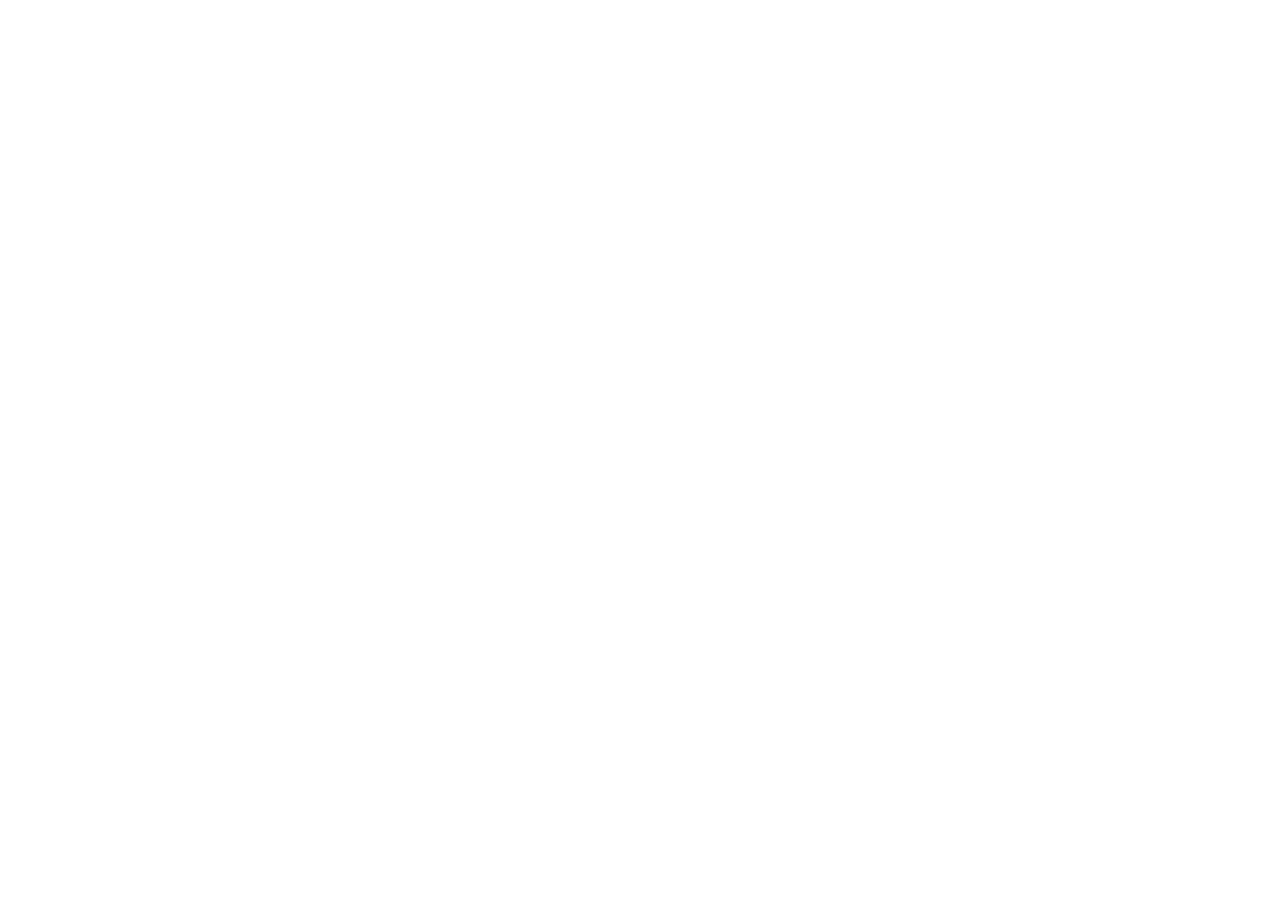
==== login.html @ 2014cbab "第一次提交" ====
<!DOCTYPE html>
<html lang="en">
  <head>
    <meta charset="UTF-8" />
    <meta http-equiv="X-UA-Compatible" content="IE=edge" />
    <meta name="viewport" content="width=device-width, initial-scale=1.0" />
    <title>登录注册页面</title>
  </head>
  <body>
      
  </body>
</html>
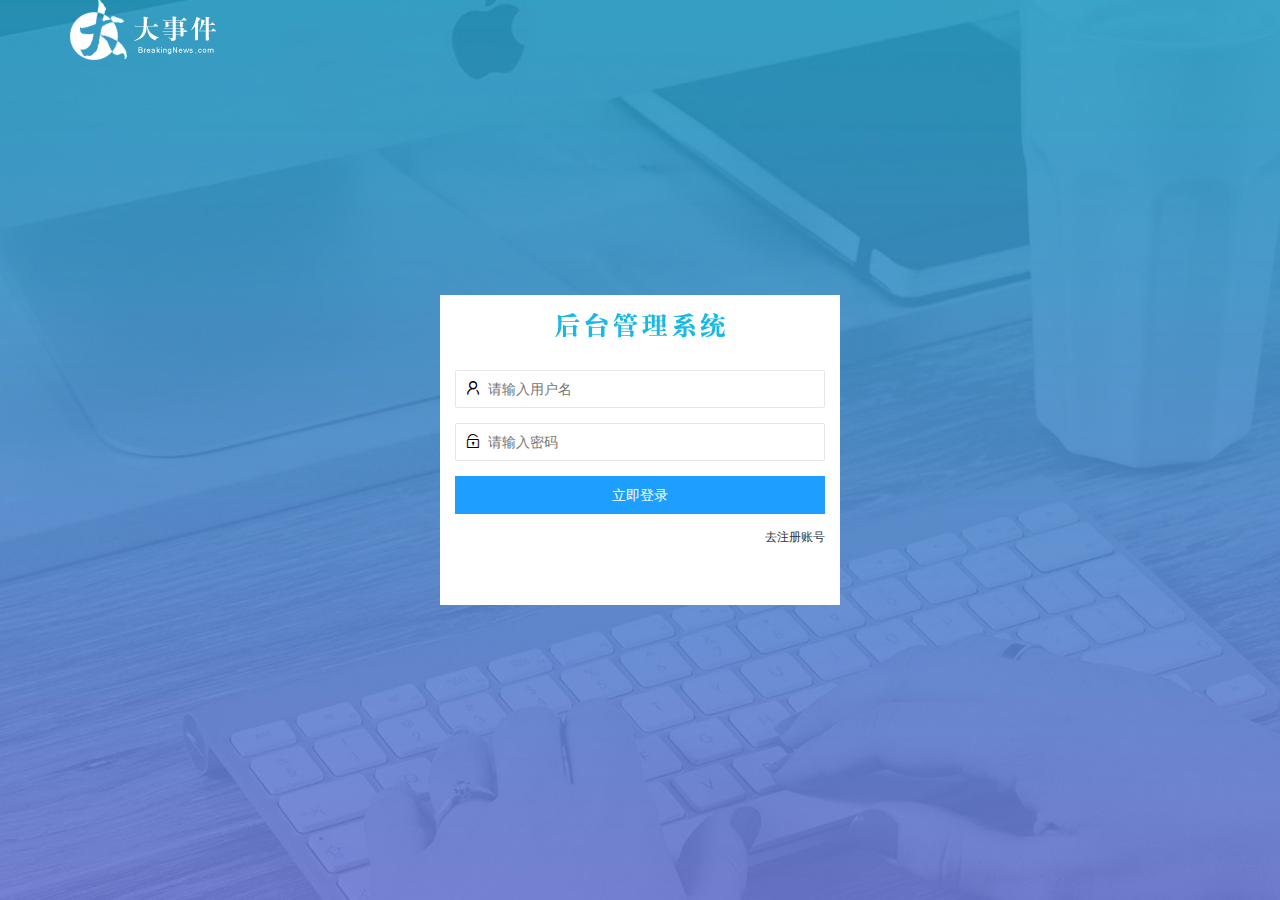
==== commit 6ad9ed86: "完成注册登录" ====
--- a/login.html
+++ b/login.html
@@ -4,9 +4,128 @@
     <meta charset="UTF-8" />
     <meta http-equiv="X-UA-Compatible" content="IE=edge" />
     <meta name="viewport" content="width=device-width, initial-scale=1.0" />
-    <title>登录注册页面</title>
+    <title>大事件登录/注册</title>
+    <!-- 导入layui的样式表 -->
+    <link rel="stylesheet" href="/assets/fonts/iconfont.css" />
+    <link rel="stylesheet" href="/assets/lib/layui/css/layui.css" />
+    <!-- 导入自己的样式表 -->
+    <link rel="stylesheet" href="/assets/css/login.css" />
   </head>
   <body>
-      
+    <!-- 头部logo区域 -->
+    <div class="layui-main">
+      <img src="./assets/images/logo.png" alt="" />
+    </div>
+    <!-- 登录注册区域 -->
+    <div class="loginAndRegbox">
+      <div class="title-box"></div>
+
+      <!-- 登录的页面 -->
+      <div class="login-box">
+        <form class="layui-form" action="" id="form-login">
+          <!-- 登录页面用户名 -->
+          <div class="layui-form-item">
+            <i class="layui-icon layui-icon-username"></i>
+            <input
+              type="text"
+              name="username"
+              required
+              lay-verify="required|username"
+              placeholder="请输入用户名"
+              autocomplete="off"
+              class="layui-input"
+            />
+          </div>
+          <!-- 登录页面密码 -->
+          <div class="layui-form-item">
+            <i class="layui-icon layui-icon-password"></i>
+            <input
+              type="password"
+              name="password"
+              required
+              lay-verify="required|pass"
+              placeholder="请输入密码"
+              autocomplete="off"
+              class="layui-input"
+            />
+          </div>
+          <!-- 登录提交按钮 -->
+          <div class="layui-form-item layui-btn-normal">
+            <button
+              class="layui-btn layui-btn-fluid layui-btn-normal"
+              id="btn-login"
+              lay-submit
+            >
+              立即登录
+            </button>
+          </div>
+          <div class="layui-form-item" id="linkReg">
+            <a id="link-reg" href="javascript:;">去注册账号</a>
+          </div>
+        </form>
+      </div>
+
+      <!-- 注册页面 -->
+      <div class="reg-box">
+        <form class="layui-form" id="form_reg">
+          <!-- 注册页面用户名 -->
+          <div class="layui-form-item">
+            <i class="layui-icon layui-icon-username"></i>
+            <input
+              type="text"
+              name="username"
+              required
+              lay-verify="required|username"
+              placeholder="请输入用户名"
+              autocomplete="off"
+              class="layui-input"
+            />
+          </div>
+          <!-- 注册页面密码 -->
+          <div class="layui-form-item">
+            <i class="layui-icon layui-icon-password"></i>
+            <input
+              type="password"
+              name="password"
+              required
+              lay-verify="required|pass"
+              placeholder="请输入密码"
+              autocomplete="off"
+              class="layui-input"
+            />
+          </div>
+          <!-- 注册页面确认密码 -->
+          <div class="layui-form-item">
+            <i class="layui-icon layui-icon-password"></i>
+            <input
+              type="password"
+              name="repassword"
+              required
+              lay-verify="required|pass|repwd"
+              placeholder="请再次输入密码"
+              autocomplete="off"
+              class="layui-input"
+            />
+          </div>
+          <!-- 注册提交按钮 -->
+          <div class="layui-form-item" id="btn-reg">
+            <button
+              class="layui-btn layui-btn-fluid layui-btn-normal"
+              lay-submit
+            >
+              立即提交
+            </button>
+          </div>
+          <div class="layui-form-item" id="linkLogin">
+            <a id="link-login" href="javascript:;">去登录</a>
+          </div>
+        </form>
+      </div>
+    </div>
+    <script src="/assets/lib/jquery.js"></script>
+    <script src="/assets/lib/layui/layui.all.js"></script>
+    <script src="/assets/js/basAPI.js"></script>
+    <script src="/assets/fonts/iconfont.js"></script>
+    <script src="/assets/js/login.js"></script>
   </body>
 </html>
--- a/assets/fonts/iconfont.css
+++ b/assets/fonts/iconfont.css
@@ -0,0 +1,37 @@
+@font-face {font-family: "iconfont";
+  src: url('iconfont.eot?t=1576139966484'); /* IE9 */
+  src: url('iconfont.eot?t=1576139966484#iefix') format('embedded-opentype'), /* IE6-IE8 */
+  url('[data-uri]') format('woff2'),
+  url('iconfont.woff?t=1576139966484') format('woff'),
+  url('iconfont.ttf?t=1576139966484') format('truetype'), /* chrome, firefox, opera, Safari, Android, iOS 4.2+ */
+  url('iconfont.svg?t=1576139966484#iconfont') format('svg'); /* iOS 4.1- */
+}
+
+.iconfont {
+  font-family: "iconfont" !important;
+  font-size: 16px;
+  font-style: normal;
+  -webkit-font-smoothing: antialiased;
+  -moz-osx-font-smoothing: grayscale;
+}
+
+.icon-home:before {
+  content: "\e6a9";
+}
+
+.icon-user:before {
+  content: "\e614";
+}
+
+.icon-pinglun:before {
+  content: "\e616";
+}
+
+.icon-tuichu:before {
+  content: "\e865";
+}
+
+.icon-16:before {
+  content: "\e615";
+}
+
--- a/assets/lib/layui/css/layui.css
+++ b/assets/lib/layui/css/layui.css
@@ -0,0 +1,2 @@
+/** layui-v2.5.5 MIT License By https://www.layui.com */
+ .layui-inline,img{display:inline-block;vertical-align:middle}h1,h2,h3,h4,h5,h6{font-weight:400}.layui-edge,.layui-header,.layui-inline,.layui-main{position:relative}.layui-body,.layui-edge,.layui-elip{overflow:hidden}.layui-btn,.layui-edge,.layui-inline,img{vertical-align:middle}.layui-btn,.layui-disabled,.layui-icon,.layui-unselect{-moz-user-select:none;-webkit-user-select:none;-ms-user-select:none}.layui-elip,.layui-form-checkbox span,.layui-form-pane .layui-form-label{text-overflow:ellipsis;white-space:nowrap}.layui-breadcrumb,.layui-tree-btnGroup{visibility:hidden}blockquote,body,button,dd,div,dl,dt,form,h1,h2,h3,h4,h5,h6,input,li,ol,p,pre,td,textarea,th,ul{margin:0;padding:0;-webkit-tap-highlight-color:rgba(0,0,0,0)}a:active,a:hover{outline:0}img{border:none}li{list-style:none}table{border-collapse:collapse;border-spacing:0}h4,h5,h6{font-size:100%}button,input,optgroup,option,select,textarea{font-family:inherit;font-size:inherit;font-style:inherit;font-weight:inherit;outline:0}pre{white-space:pre-wrap;white-space:-moz-pre-wrap;white-space:-pre-wrap;white-space:-o-pre-wrap;word-wrap:break-word}body{line-height:24px;font:14px Helvetica Neue,Helvetica,PingFang SC,Tahoma,Arial,sans-serif}hr{height:1px;margin:10px 0;border:0;clear:both}a{color:#333;text-decoration:none}a:hover{color:#777}a cite{font-style:normal;*cursor:pointer}.layui-border-box,.layui-border-box *{box-sizing:border-box}.layui-box,.layui-box *{box-sizing:content-box}.layui-clear{clear:both;*zoom:1}.layui-clear:after{content:'\20';clear:both;*zoom:1;display:block;height:0}.layui-inline{*display:inline;*zoom:1}.layui-edge{display:inline-block;width:0;height:0;border-width:6px;border-style:dashed;border-color:transparent}.layui-edge-top{top:-4px;border-bottom-color:#999;border-bottom-style:solid}.layui-edge-right{border-left-color:#999;border-left-style:solid}.layui-edge-bottom{top:2px;border-top-color:#999;border-top-style:solid}.layui-edge-left{border-right-color:#999;border-right-style:solid}.layui-disabled,.layui-disabled:hover{color:#d2d2d2!important;cursor:not-allowed!important}.layui-circle{border-radius:100%}.layui-show{display:block!important}.layui-hide{display:none!important}@font-face{font-family:layui-icon;src:url(../font/iconfont.eot?v=250);src:url(../font/iconfont.eot?v=250#iefix) format('embedded-opentype'),url(../font/iconfont.woff2?v=250) format('woff2'),url(../font/iconfont.woff?v=250) format('woff'),url(../font/iconfont.ttf?v=250) format('truetype'),url(../font/iconfont.svg?v=250#layui-icon) format('svg')}.layui-icon{font-family:layui-icon!important;font-size:16px;font-style:normal;-webkit-font-smoothing:antialiased;-moz-osx-font-smoothing:grayscale}.layui-icon-reply-fill:before{content:"\e611"}.layui-icon-set-fill:before{content:"\e614"}.layui-icon-menu-fill:before{content:"\e60f"}.layui-icon-search:before{content:"\e615"}.layui-icon-share:before{content:"\e641"}.layui-icon-set-sm:before{content:"\e620"}.layui-icon-engine:before{content:"\e628"}.layui-icon-close:before{content:"\1006"}.layui-icon-close-fill:before{content:"\1007"}.layui-icon-chart-screen:before{content:"\e629"}.layui-icon-star:before{content:"\e600"}.layui-icon-circle-dot:before{content:"\e617"}.layui-icon-chat:before{content:"\e606"}.layui-icon-release:before{content:"\e609"}.layui-icon-list:before{content:"\e60a"}.layui-icon-chart:before{content:"\e62c"}.layui-icon-ok-circle:before{content:"\1005"}.layui-icon-layim-theme:before{content:"\e61b"}.layui-icon-table:before{content:"\e62d"}.layui-icon-right:before{content:"\e602"}.layui-icon-left:before{content:"\e603"}.layui-icon-cart-simple:before{content:"\e698"}.layui-icon-face-cry:before{content:"\e69c"}.layui-icon-face-smile:before{content:"\e6af"}.layui-icon-survey:before{content:"\e6b2"}.layui-icon-tree:before{content:"\e62e"}.layui-icon-upload-circle:before{content:"\e62f"}.layui-icon-add-circle:before{content:"\e61f"}.layui-icon-download-circle:before{content:"\e601"}.layui-icon-templeate-1:before{content:"\e630"}.layui-icon-util:before{content:"\e631"}.layui-icon-face-surprised:before{content:"\e664"}.layui-icon-edit:before{content:"\e642"}.layui-icon-speaker:before{content:"\e645"}.layui-icon-down:before{content:"\e61a"}.layui-icon-file:before{content:"\e621"}.layui-icon-layouts:before{content:"\e632"}.layui-icon-rate-half:before{content:"\e6c9"}.layui-icon-add-circle-fine:before{content:"\e608"}.layui-icon-prev-circle:before{content:"\e633"}.layui-icon-read:before{content:"\e705"}.layui-icon-404:before{content:"\e61c"}.layui-icon-carousel:before{content:"\e634"}.layui-icon-help:before{content:"\e607"}.layui-icon-code-circle:before{content:"\e635"}.layui-icon-water:before{content:"\e636"}.layui-icon-username:before{content:"\e66f"}.layui-icon-find-fill:before{content:"\e670"}.layui-icon-about:before{content:"\e60b"}.layui-icon-location:before{content:"\e715"}.layui-icon-up:before{content:"\e619"}.layui-icon-pause:before{content:"\e651"}.layui-icon-date:before{content:"\e637"}.layui-icon-layim-uploadfile:before{content:"\e61d"}.layui-icon-delete:before{content:"\e640"}.layui-icon-play:before{content:"\e652"}.layui-icon-top:before{content:"\e604"}.layui-icon-friends:before{content:"\e612"}.layui-icon-refresh-3:before{content:"\e9aa"}.layui-icon-ok:before{content:"\e605"}.layui-icon-layer:before{content:"\e638"}.layui-icon-face-smile-fine:before{content:"\e60c"}.layui-icon-dollar:before{content:"\e659"}.layui-icon-group:before{content:"\e613"}.layui-icon-layim-download:before{content:"\e61e"}.layui-icon-picture-fine:before{content:"\e60d"}.layui-icon-link:before{content:"\e64c"}.layui-icon-diamond:before{content:"\e735"}.layui-icon-log:before{content:"\e60e"}.layui-icon-rate-solid:before{content:"\e67a"}.layui-icon-fonts-del:before{content:"\e64f"}.layui-icon-unlink:before{content:"\e64d"}.layui-icon-fonts-clear:before{content:"\e639"}.layui-icon-triangle-r:before{content:"\e623"}.layui-icon-circle:before{content:"\e63f"}.layui-icon-radio:before{content:"\e643"}.layui-icon-align-center:before{content:"\e647"}.layui-icon-align-right:before{content:"\e648"}.layui-icon-align-left:before{content:"\e649"}.layui-icon-loading-1:before{content:"\e63e"}.layui-icon-return:before{content:"\e65c"}.layui-icon-fonts-strong:before{content:"\e62b"}.layui-icon-upload:before{content:"\e67c"}.layui-icon-dialogue:before{content:"\e63a"}.layui-icon-video:before{content:"\e6ed"}.layui-icon-headset:before{content:"\e6fc"}.layui-icon-cellphone-fine:before{content:"\e63b"}.layui-icon-add-1:before{content:"\e654"}.layui-icon-face-smile-b:before{content:"\e650"}.layui-icon-fonts-html:before{content:"\e64b"}.layui-icon-form:before{content:"\e63c"}.layui-icon-cart:before{content:"\e657"}.layui-icon-camera-fill:before{content:"\e65d"}.layui-icon-tabs:before{content:"\e62a"}.layui-icon-fonts-code:before{content:"\e64e"}.layui-icon-fire:before{content:"\e756"}.layui-icon-set:before{content:"\e716"}.layui-icon-fonts-u:before{content:"\e646"}.layui-icon-triangle-d:before{content:"\e625"}.layui-icon-tips:before{content:"\e702"}.layui-icon-picture:before{content:"\e64a"}.layui-icon-more-vertical:before{content:"\e671"}.layui-icon-flag:before{content:"\e66c"}.layui-icon-loading:before{content:"\e63d"}.layui-icon-fonts-i:before{content:"\e644"}.layui-icon-refresh-1:before{content:"\e666"}.layui-icon-rmb:before{content:"\e65e"}.layui-icon-home:before{content:"\e68e"}.layui-icon-user:before{content:"\e770"}.layui-icon-notice:before{content:"\e667"}.layui-icon-login-weibo:before{content:"\e675"}.layui-icon-voice:before{content:"\e688"}.layui-icon-upload-drag:before{content:"\e681"}.layui-icon-login-qq:before{content:"\e676"}.layui-icon-snowflake:before{content:"\e6b1"}.layui-icon-file-b:before{content:"\e655"}.layui-icon-template:before{content:"\e663"}.layui-icon-auz:before{content:"\e672"}.layui-icon-console:before{content:"\e665"}.layui-icon-app:before{content:"\e653"}.layui-icon-prev:before{content:"\e65a"}.layui-icon-website:before{content:"\e7ae"}.layui-icon-next:before{content:"\e65b"}.layui-icon-component:before{content:"\e857"}.layui-icon-more:before{content:"\e65f"}.layui-icon-login-wechat:before{content:"\e677"}.layui-icon-shrink-right:before{content:"\e668"}.layui-icon-spread-left:before{content:"\e66b"}.layui-icon-camera:before{content:"\e660"}.layui-icon-note:before{content:"\e66e"}.layui-icon-refresh:before{content:"\e669"}.layui-icon-female:before{content:"\e661"}.layui-icon-male:before{content:"\e662"}.layui-icon-password:before{content:"\e673"}.layui-icon-senior:before{content:"\e674"}.layui-icon-theme:before{content:"\e66a"}.layui-icon-tread:before{content:"\e6c5"}.layui-icon-praise:before{content:"\e6c6"}.layui-icon-star-fill:before{content:"\e658"}.layui-icon-rate:before{content:"\e67b"}.layui-icon-template-1:before{content:"\e656"}.layui-icon-vercode:before{content:"\e679"}.layui-icon-cellphone:before{content:"\e678"}.layui-icon-screen-full:before{content:"\e622"}.layui-icon-screen-restore:before{content:"\e758"}.layui-icon-cols:before{content:"\e610"}.layui-icon-export:before{content:"\e67d"}.layui-icon-print:before{content:"\e66d"}.layui-icon-slider:before{content:"\e714"}.layui-icon-addition:before{content:"\e624"}.layui-icon-subtraction:before{content:"\e67e"}.layui-icon-service:before{content:"\e626"}.layui-icon-transfer:before{content:"\e691"}.layui-main{width:1140px;margin:0 auto}.layui-header{z-index:1000;height:60px}.layui-header a:hover{transition:all .5s;-webkit-transition:all .5s}.layui-side{position:fixed;left:0;top:0;bottom:0;z-index:999;width:200px;overflow-x:hidden}.layui-side-scroll{position:relative;width:220px;height:100%;overflow-x:hidden}.layui-body{position:absolute;left:200px;right:0;top:0;bottom:0;z-index:998;width:auto;overflow-y:auto;box-sizing:border-box}.layui-layout-body{overflow:hidden}.layui-layout-admin .layui-header{background-color:#23262E}.layui-layout-admin .layui-side{top:60px;width:200px;overflow-x:hidden}.layui-layout-admin .layui-body{position:fixed;top:60px;bottom:44px}.layui-layout-admin .layui-main{width:auto;margin:0 15px}.layui-layout-admin .layui-footer{position:fixed;left:200px;right:0;bottom:0;height:44px;line-height:44px;padding:0 15px;background-color:#eee}.layui-layout-admin .layui-logo{position:absolute;left:0;top:0;width:200px;height:100%;line-height:60px;text-align:center;color:#009688;font-size:16px}.layui-layout-admin .layui-header .layui-nav{background:0 0}.layui-layout-left{position:absolute!important;left:200px;top:0}.layui-layout-right{position:absolute!important;right:0;top:0}.layui-container{position:relative;margin:0 auto;padding:0 15px;box-sizing:border-box}.layui-fluid{position:relative;margin:0 auto;padding:0 15px}.layui-row:after,.layui-row:before{content:'';display:block;clear:both}.layui-col-lg1,.layui-col-lg10,.layui-col-lg11,.layui-col-lg12,.layui-col-lg2,.layui-col-lg3,.layui-col-lg4,.layui-col-lg5,.layui-col-lg6,.layui-col-lg7,.layui-col-lg8,.layui-col-lg9,.layui-col-md1,.layui-col-md10,.layui-col-md11,.layui-col-md12,.layui-col-md2,.layui-col-md3,.layui-col-md4,.layui-col-md5,.layui-col-md6,.layui-col-md7,.layui-col-md8,.layui-col-md9,.layui-col-sm1,.layui-col-sm10,.layui-col-sm11,.layui-col-sm12,.layui-col-sm2,.layui-col-sm3,.layui-col-sm4,.layui-col-sm5,.layui-col-sm6,.layui-col-sm7,.layui-col-sm8,.layui-col-sm9,.layui-col-xs1,.layui-col-xs10,.layui-col-xs11,.layui-col-xs12,.layui-col-xs2,.layui-col-xs3,.layui-col-xs4,.layui-col-xs5,.layui-col-xs6,.layui-col-xs7,.layui-col-xs8,.layui-col-xs9{position:relative;display:block;box-sizing:border-box}.layui-col-xs1,.layui-col-xs10,.layui-col-xs11,.layui-col-xs12,.layui-col-xs2,.layui-col-xs3,.layui-col-xs4,.layui-col-xs5,.layui-col-xs6,.layui-col-xs7,.layui-col-xs8,.layui-col-xs9{float:left}.layui-col-xs1{width:8.33333333%}.layui-col-xs2{width:16.66666667%}.layui-col-xs3{width:25%}.layui-col-xs4{width:33.33333333%}.layui-col-xs5{width:41.66666667%}.layui-col-xs6{width:50%}.layui-col-xs7{width:58.33333333%}.layui-col-xs8{width:66.66666667%}.layui-col-xs9{width:75%}.layui-col-xs10{width:83.33333333%}.layui-col-xs11{width:91.66666667%}.layui-col-xs12{width:100%}.layui-col-xs-offset1{margin-left:8.33333333%}.layui-col-xs-offset2{margin-left:16.66666667%}.layui-col-xs-offset3{margin-left:25%}.layui-col-xs-offset4{margin-left:33.33333333%}.layui-col-xs-offset5{margin-left:41.66666667%}.layui-col-xs-offset6{margin-left:50%}.layui-col-xs-offset7{margin-left:58.33333333%}.layui-col-xs-offset8{margin-left:66.66666667%}.layui-col-xs-offset9{margin-left:75%}.layui-col-xs-offset10{margin-left:83.33333333%}.layui-col-xs-offset11{margin-left:91.66666667%}.layui-col-xs-offset12{margin-left:100%}@media screen and (max-width:768px){.layui-hide-xs{display:none!important}.layui-show-xs-block{display:block!important}.layui-show-xs-inline{display:inline!important}.layui-show-xs-inline-block{display:inline-block!important}}@media screen and (min-width:768px){.layui-container{width:750px}.layui-hide-sm{display:none!important}.layui-show-sm-block{display:block!important}.layui-show-sm-inline{display:inline!important}.layui-show-sm-inline-block{display:inline-block!important}.layui-col-sm1,.layui-col-sm10,.layui-col-sm11,.layui-col-sm12,.layui-col-sm2,.layui-col-sm3,.layui-col-sm4,.layui-col-sm5,.layui-col-sm6,.layui-col-sm7,.layui-col-sm8,.layui-col-sm9{float:left}.layui-col-sm1{width:8.33333333%}.layui-col-sm2{width:16.66666667%}.layui-col-sm3{width:25%}.layui-col-sm4{width:33.33333333%}.layui-col-sm5{width:41.66666667%}.layui-col-sm6{width:50%}.layui-col-sm7{width:58.33333333%}.layui-col-sm8{width:66.66666667%}.layui-col-sm9{width:75%}.layui-col-sm10{width:83.33333333%}.layui-col-sm11{width:91.66666667%}.layui-col-sm12{width:100%}.layui-col-sm-offset1{margin-left:8.33333333%}.layui-col-sm-offset2{margin-left:16.66666667%}.layui-col-sm-offset3{margin-left:25%}.layui-col-sm-offset4{margin-left:33.33333333%}.layui-col-sm-offset5{margin-left:41.66666667%}.layui-col-sm-offset6{margin-left:50%}.layui-col-sm-offset7{margin-left:58.33333333%}.layui-col-sm-offset8{margin-left:66.66666667%}.layui-col-sm-offset9{margin-left:75%}.layui-col-sm-offset10{margin-left:83.33333333%}.layui-col-sm-offset11{margin-left:91.66666667%}.layui-col-sm-offset12{margin-left:100%}}@media screen and (min-width:992px){.layui-container{width:970px}.layui-hide-md{display:none!important}.layui-show-md-block{display:block!important}.layui-show-md-inline{display:inline!important}.layui-show-md-inline-block{display:inline-block!important}.layui-col-md1,.layui-col-md10,.layui-col-md11,.layui-col-md12,.layui-col-md2,.layui-col-md3,.layui-col-md4,.layui-col-md5,.layui-col-md6,.layui-col-md7,.layui-col-md8,.layui-col-md9{float:left}.layui-col-md1{width:8.33333333%}.layui-col-md2{width:16.66666667%}.layui-col-md3{width:25%}.layui-col-md4{width:33.33333333%}.layui-col-md5{width:41.66666667%}.layui-col-md6{width:50%}.layui-col-md7{width:58.33333333%}.layui-col-md8{width:66.66666667%}.layui-col-md9{width:75%}.layui-col-md10{width:83.33333333%}.layui-col-md11{width:91.66666667%}.layui-col-md12{width:100%}.layui-col-md-offset1{margin-left:8.33333333%}.layui-col-md-offset2{margin-left:16.66666667%}.layui-col-md-offset3{margin-left:25%}.layui-col-md-offset4{margin-left:33.33333333%}.layui-col-md-offset5{margin-left:41.66666667%}.layui-col-md-offset6{margin-left:50%}.layui-col-md-offset7{margin-left:58.33333333%}.layui-col-md-offset8{margin-left:66.66666667%}.layui-col-md-offset9{margin-left:75%}.layui-col-md-offset10{margin-left:83.33333333%}.layui-col-md-offset11{margin-left:91.66666667%}.layui-col-md-offset12{margin-left:100%}}@media screen and (min-width:1200px){.layui-container{width:1170px}.layui-hide-lg{display:none!important}.layui-show-lg-block{display:block!important}.layui-show-lg-inline{display:inline!important}.layui-show-lg-inline-block{display:inline-block!important}.layui-col-lg1,.layui-col-lg10,.layui-col-lg11,.layui-col-lg12,.layui-col-lg2,.layui-col-lg3,.layui-col-lg4,.layui-col-lg5,.layui-col-lg6,.layui-col-lg7,.layui-col-lg8,.layui-col-lg9{float:left}.layui-col-lg1{width:8.33333333%}.layui-col-lg2{width:16.66666667%}.layui-col-lg3{width:25%}.layui-col-lg4{width:33.33333333%}.layui-col-lg5{width:41.66666667%}.layui-col-lg6{width:50%}.layui-col-lg7{width:58.33333333%}.layui-col-lg8{width:66.66666667%}.layui-col-lg9{width:75%}.layui-col-lg10{width:83.33333333%}.layui-col-lg11{width:91.66666667%}.layui-col-lg12{width:100%}.layui-col-lg-offset1{margin-left:8.33333333%}.layui-col-lg-offset2{margin-left:16.66666667%}.layui-col-lg-offset3{margin-left:25%}.layui-col-lg-offset4{margin-left:33.33333333%}.layui-col-lg-offset5{margin-left:41.66666667%}.layui-col-lg-offset6{margin-left:50%}.layui-col-lg-offset7{margin-left:58.33333333%}.layui-col-lg-offset8{margin-left:66.66666667%}.layui-col-lg-offset9{margin-left:75%}.layui-col-lg-offset10{margin-left:83.33333333%}.layui-col-lg-offset11{margin-left:91.66666667%}.layui-col-lg-offset12{margin-left:100%}}.layui-col-space1{margin:-.5px}.layui-col-space1>*{padding:.5px}.layui-col-space3{margin:-1.5px}.layui-col-space3>*{padding:1.5px}.layui-col-space5{margin:-2.5px}.layui-col-space5>*{padding:2.5px}.layui-col-space8{margin:-3.5px}.layui-col-space8>*{padding:3.5px}.layui-col-space10{margin:-5px}.layui-col-space10>*{padding:5px}.layui-col-space12{margin:-6px}.layui-col-space12>*{padding:6px}.layui-col-space15{margin:-7.5px}.layui-col-space15>*{padding:7.5px}.layui-col-space18{margin:-9px}.layui-col-space18>*{padding:9px}.layui-col-space20{margin:-10px}.layui-col-space20>*{padding:10px}.layui-col-space22{margin:-11px}.layui-col-space22>*{padding:11px}.layui-col-space25{margin:-12.5px}.layui-col-space25>*{padding:12.5px}.layui-col-space30{margin:-15px}.layui-col-space30>*{padding:15px}.layui-btn,.layui-input,.layui-select,.layui-textarea,.layui-upload-button{outline:0;-webkit-appearance:none;transition:all .3s;-webkit-transition:all .3s;box-sizing:border-box}.layui-elem-quote{margin-bottom:10px;padding:15px;line-height:22px;border-left:5px solid #009688;border-radius:0 2px 2px 0;background-color:#f2f2f2}.layui-quote-nm{border-style:solid;border-width:1px 1px 1px 5px;background:0 0}.layui-elem-field{margin-bottom:10px;padding:0;border-width:1px;border-style:solid}.layui-elem-field legend{margin-left:20px;padding:0 10px;font-size:20px;font-weight:300}.layui-field-title{margin:10px 0 20px;border-width:1px 0 0}.layui-field-box{padding:10px 15px}.layui-field-title .layui-field-box{padding:10px 0}.layui-progress{position:relative;height:6px;border-radius:20px;background-color:#e2e2e2}.layui-progress-bar{position:absolute;left:0;top:0;width:0;max-width:100%;height:6px;border-radius:20px;text-align:right;background-color:#5FB878;transition:all .3s;-webkit-transition:all .3s}.layui-progress-big,.layui-progress-big .layui-progress-bar{height:18px;line-height:18px}.layui-progress-text{position:relative;top:-20px;line-height:18px;font-size:12px;color:#666}.layui-progress-big .layui-progress-text{position:static;padding:0 10px;color:#fff}.layui-collapse{border-width:1px;border-style:solid;border-radius:2px}.layui-colla-content,.layui-colla-item{border-top-width:1px;border-top-style:solid}.layui-colla-item:first-child{border-top:none}.layui-colla-title{position:relative;height:42px;line-height:42px;padding:0 15px 0 35px;color:#333;background-color:#f2f2f2;cursor:pointer;font-size:14px;overflow:hidden}.layui-colla-content{display:none;padding:10px 15px;line-height:22px;color:#666}.layui-colla-icon{position:absolute;left:15px;top:0;font-size:14px}.layui-card{margin-bottom:15px;border-radius:2px;background-color:#fff;box-shadow:0 1px 2px 0 rgba(0,0,0,.05)}.layui-card:last-child{margin-bottom:0}.layui-card-header{position:relative;height:42px;line-height:42px;padding:0 15px;border-bottom:1px solid #f6f6f6;color:#333;border-radius:2px 2px 0 0;font-size:14px}.layui-bg-black,.layui-bg-blue,.layui-bg-cyan,.layui-bg-green,.layui-bg-orange,.layui-bg-red{color:#fff!important}.layui-card-body{position:relative;padding:10px 15px;line-height:24px}.layui-card-body[pad15]{padding:15px}.layui-card-body[pad20]{padding:20px}.layui-card-body .layui-table{margin:5px 0}.layui-card .layui-tab{margin:0}.layui-panel-window{position:relative;padding:15px;border-radius:0;border-top:5px solid #E6E6E6;background-color:#fff}.layui-auxiliar-moving{position:fixed;left:0;right:0;top:0;bottom:0;width:100%;height:100%;background:0 0;z-index:9999999999}.layui-form-label,.layui-form-mid,.layui-form-select,.layui-input-block,.layui-input-inline,.layui-textarea{position:relative}.layui-bg-red{background-color:#FF5722!important}.layui-bg-orange{background-color:#FFB800!important}.layui-bg-green{background-color:#009688!important}.layui-bg-cyan{background-color:#2F4056!important}.layui-bg-blue{background-color:#1E9FFF!important}.layui-bg-black{background-color:#393D49!important}.layui-bg-gray{background-color:#eee!important;color:#666!important}.layui-badge-rim,.layui-colla-content,.layui-colla-item,.layui-collapse,.layui-elem-field,.layui-form-pane .layui-form-item[pane],.layui-form-pane .layui-form-label,.layui-input,.layui-layedit,.layui-layedit-tool,.layui-quote-nm,.layui-select,.layui-tab-bar,.layui-tab-card,.layui-tab-title,.layui-tab-title .layui-this:after,.layui-textarea{border-color:#e6e6e6}.layui-timeline-item:before,hr{background-color:#e6e6e6}.layui-text{line-height:22px;font-size:14px;color:#666}.layui-text h1,.layui-text h2,.layui-text h3{font-weight:500;color:#333}.layui-text h1{font-size:30px}.layui-text h2{font-size:24px}.layui-text h3{font-size:18px}.layui-text a:not(.layui-btn){color:#01AAED}.layui-text a:not(.layui-btn):hover{text-decoration:underline}.layui-text ul{padding:5px 0 5px 15px}.layui-text ul li{margin-top:5px;list-style-type:disc}.layui-text em,.layui-word-aux{color:#999!important;padding:0 5px!important}.layui-btn{display:inline-block;height:38px;line-height:38px;padding:0 18px;background-color:#009688;color:#fff;white-space:nowrap;text-align:center;font-size:14px;border:none;border-radius:2px;cursor:pointer}.layui-btn:hover{opacity:.8;filter:alpha(opacity=80);color:#fff}.layui-btn:active{opacity:1;filter:alpha(opacity=100)}.layui-btn+.layui-btn{margin-left:10px}.layui-btn-container{font-size:0}.layui-btn-container .layui-btn{margin-right:10px;margin-bottom:10px}.layui-btn-container .layui-btn+.layui-btn{margin-left:0}.layui-table .layui-btn-container .layui-btn{margin-bottom:9px}.layui-btn-radius{border-radius:100px}.layui-btn .layui-icon{margin-right:3px;font-size:18px;vertical-align:bottom;vertical-align:middle\9}.layui-btn-primary{border:1px solid #C9C9C9;background-color:#fff;color:#555}.layui-btn-primary:hover{border-color:#009688;color:#333}.layui-btn-normal{background-color:#1E9FFF}.layui-btn-warm{background-color:#FFB800}.layui-btn-danger{background-color:#FF5722}.layui-btn-checked{background-color:#5FB878}.layui-btn-disabled,.layui-btn-disabled:active,.layui-btn-disabled:hover{border:1px solid #e6e6e6;background-color:#FBFBFB;color:#C9C9C9;cursor:not-allowed;opacity:1}.layui-btn-lg{height:44px;line-height:44px;padding:0 25px;font-size:16px}.layui-btn-sm{height:30px;line-height:30px;padding:0 10px;font-size:12px}.layui-btn-sm i{font-size:16px!important}.layui-btn-xs{height:22px;line-height:22px;padding:0 5px;font-size:12px}.layui-btn-xs i{font-size:14px!important}.layui-btn-group{display:inline-block;vertical-align:middle;font-size:0}.layui-btn-group .layui-btn{margin-left:0!important;margin-right:0!important;border-left:1px solid rgba(255,255,255,.5);border-radius:0}.layui-btn-group .layui-btn-primary{border-left:none}.layui-btn-group .layui-btn-primary:hover{border-color:#C9C9C9;color:#009688}.layui-btn-group .layui-btn:first-child{border-left:none;border-radius:2px 0 0 2px}.layui-btn-group .layui-btn-primary:first-child{border-left:1px solid #c9c9c9}.layui-btn-group .layui-btn:last-child{border-radius:0 2px 2px 0}.layui-btn-group .layui-btn+.layui-btn{margin-left:0}.layui-btn-group+.layui-btn-group{margin-left:10px}.layui-btn-fluid{width:100%}.layui-input,.layui-select,.layui-textarea{height:38px;line-height:1.3;line-height:38px\9;border-width:1px;border-style:solid;background-color:#fff;border-radius:2px}.layui-input::-webkit-input-placeholder,.layui-select::-webkit-input-placeholder,.layui-textarea::-webkit-input-placeholder{line-height:1.3}.layui-input,.layui-textarea{display:block;width:100%;padding-left:10px}.layui-input:hover,.layui-textarea:hover{border-color:#D2D2D2!important}.layui-input:focus,.layui-textarea:focus{border-color:#C9C9C9!important}.layui-textarea{min-height:100px;height:auto;line-height:20px;padding:6px 10px;resize:vertical}.layui-select{padding:0 10px}.layui-form input[type=checkbox],.layui-form input[type=radio],.layui-form select{display:none}.layui-form [lay-ignore]{display:initial}.layui-form-item{margin-bottom:15px;clear:both;*zoom:1}.layui-form-item:after{content:'\20';clear:both;*zoom:1;display:block;height:0}.layui-form-label{float:left;display:block;padding:9px 15px;width:80px;font-weight:400;line-height:20px;text-align:right}.layui-form-label-col{display:block;float:none;padding:9px 0;line-height:20px;text-align:left}.layui-form-item .layui-inline{margin-bottom:5px;margin-right:10px}.layui-input-block{margin-left:110px;min-height:36px}.layui-input-inline{display:inline-block;vertical-align:middle}.layui-form-item .layui-input-inline{float:left;width:190px;margin-right:10px}.layui-form-text .layui-input-inline{width:auto}.layui-form-mid{float:left;display:block;padding:9px 0!important;line-height:20px;margin-right:10px}.layui-form-danger+.layui-form-select .layui-input,.layui-form-danger:focus{border-color:#FF5722!important}.layui-form-select .layui-input{padding-right:30px;cursor:pointer}.layui-form-select .layui-edge{position:absolute;right:10px;top:50%;margin-top:-3px;cursor:pointer;border-width:6px;border-top-color:#c2c2c2;border-top-style:solid;transition:all .3s;-webkit-transition:all .3s}.layui-form-select dl{display:none;position:absolute;left:0;top:42px;padding:5px 0;z-index:899;min-width:100%;border:1px solid #d2d2d2;max-height:300px;overflow-y:auto;background-color:#fff;border-radius:2px;box-shadow:0 2px 4px rgba(0,0,0,.12);box-sizing:border-box}.layui-form-select dl dd,.layui-form-select dl dt{padding:0 10px;line-height:36px;white-space:nowrap;overflow:hidden;text-overflow:ellipsis}.layui-form-select dl dt{font-size:12px;color:#999}.layui-form-select dl dd{cursor:pointer}.layui-form-select dl dd:hover{background-color:#f2f2f2;-webkit-transition:.5s all;transition:.5s all}.layui-form-select .layui-select-group dd{padding-left:20px}.layui-form-select dl dd.layui-select-tips{padding-left:10px!important;color:#999}.layui-form-select dl dd.layui-this{background-color:#5FB878;color:#fff}.layui-form-checkbox,.layui-form-select dl dd.layui-disabled{background-color:#fff}.layui-form-selected dl{display:block}.layui-form-checkbox,.layui-form-checkbox *,.layui-form-switch{display:inline-block;vertical-align:middle}.layui-form-selected .layui-edge{margin-top:-9px;-webkit-transform:rotate(180deg);transform:rotate(180deg);margin-top:-3px\9}:root .layui-form-selected .layui-edge{margin-top:-9px\0/IE9}.layui-form-selectup dl{top:auto;bottom:42px}.layui-select-none{margin:5px 0;text-align:center;color:#999}.layui-select-disabled .layui-disabled{border-color:#eee!important}.layui-select-disabled .layui-edge{border-top-color:#d2d2d2}.layui-form-checkbox{position:relative;height:30px;line-height:30px;margin-right:10px;padding-right:30px;cursor:pointer;font-size:0;-webkit-transition:.1s linear;transition:.1s linear;box-sizing:border-box}.layui-form-checkbox span{padding:0 10px;height:100%;font-size:14px;border-radius:2px 0 0 2px;background-color:#d2d2d2;color:#fff;overflow:hidden}.layui-form-checkbox:hover span{background-color:#c2c2c2}.layui-form-checkbox i{position:absolute;right:0;top:0;width:30px;height:28px;border:1px solid #d2d2d2;border-left:none;border-radius:0 2px 2px 0;color:#fff;font-size:20px;text-align:center}.layui-form-checkbox:hover i{border-color:#c2c2c2;color:#c2c2c2}.layui-form-checked,.layui-form-checked:hover{border-color:#5FB878}.layui-form-checked span,.layui-form-checked:hover span{background-color:#5FB878}.layui-form-checked i,.layui-form-checked:hover i{color:#5FB878}.layui-form-item .layui-form-checkbox{margin-top:4px}.layui-form-checkbox[lay-skin=primary]{height:auto!important;line-height:normal!important;min-width:18px;min-height:18px;border:none!important;margin-right:0;padding-left:28px;padding-right:0;background:0 0}.layui-form-checkbox[lay-skin=primary] span{padding-left:0;padding-right:15px;line-height:18px;background:0 0;color:#666}.layui-form-checkbox[lay-skin=primary] i{right:auto;left:0;width:16px;height:16px;line-height:16px;border:1px solid #d2d2d2;font-size:12px;border-radius:2px;background-color:#fff;-webkit-transition:.1s linear;transition:.1s linear}.layui-form-checkbox[lay-skin=primary]:hover i{border-color:#5FB878;color:#fff}.layui-form-checked[lay-skin=primary] i{border-color:#5FB878!important;background-color:#5FB878;color:#fff}.layui-checkbox-disbaled[lay-skin=primary] span{background:0 0!important;color:#c2c2c2}.layui-checkbox-disbaled[lay-skin=primary]:hover i{border-color:#d2d2d2}.layui-form-item .layui-form-checkbox[lay-skin=primary]{margin-top:10px}.layui-form-switch{position:relative;height:22px;line-height:22px;min-width:35px;padding:0 5px;margin-top:8px;border:1px solid #d2d2d2;border-radius:20px;cursor:pointer;background-color:#fff;-webkit-transition:.1s linear;transition:.1s linear}.layui-form-switch i{position:absolute;left:5px;top:3px;width:16px;height:16px;border-radius:20px;background-color:#d2d2d2;-webkit-transition:.1s linear;transition:.1s linear}.layui-form-switch em{position:relative;top:0;width:25px;margin-left:21px;padding:0!important;text-align:center!important;color:#999!important;font-style:normal!important;font-size:12px}.layui-form-onswitch{border-color:#5FB878;background-color:#5FB878}.layui-checkbox-disbaled,.layui-checkbox-disbaled i{border-color:#e2e2e2!important}.layui-form-onswitch i{left:100%;margin-left:-21px;background-color:#fff}.layui-form-onswitch em{margin-left:5px;margin-right:21px;color:#fff!important}.layui-checkbox-disbaled span{background-color:#e2e2e2!important}.layui-checkbox-disbaled:hover i{color:#fff!important}[lay-radio]{display:none}.layui-form-radio,.layui-form-radio *{display:inline-block;vertical-align:middle}.layui-form-radio{line-height:28px;margin:6px 10px 0 0;padding-right:10px;cursor:pointer;font-size:0}.layui-form-radio *{font-size:14px}.layui-form-radio>i{margin-right:8px;font-size:22px;color:#c2c2c2}.layui-form-radio>i:hover,.layui-form-radioed>i{color:#5FB878}.layui-radio-disbaled>i{color:#e2e2e2!important}.layui-form-pane .layui-form-label{width:110px;padding:8px 15px;height:38px;line-height:20px;border-width:1px;border-style:solid;border-radius:2px 0 0 2px;text-align:center;background-color:#FBFBFB;overflow:hidden;box-sizing:border-box}.layui-form-pane .layui-input-inline{margin-left:-1px}.layui-form-pane .layui-input-block{margin-left:110px;left:-1px}.layui-form-pane .layui-input{border-radius:0 2px 2px 0}.layui-form-pane .layui-form-text .layui-form-label{float:none;width:100%;border-radius:2px;box-sizing:border-box;text-align:left}.layui-form-pane .layui-form-text .layui-input-inline{display:block;margin:0;top:-1px;clear:both}.layui-form-pane .layui-form-text .layui-input-block{margin:0;left:0;top:-1px}.layui-form-pane .layui-form-text .layui-textarea{min-height:100px;border-radius:0 0 2px 2px}.layui-form-pane .layui-form-checkbox{margin:4px 0 4px 10px}.layui-form-pane .layui-form-radio,.layui-form-pane .layui-form-switch{margin-top:6px;margin-left:10px}.layui-form-pane .layui-form-item[pane]{position:relative;border-width:1px;border-style:solid}.layui-form-pane .layui-form-item[pane] .layui-form-label{position:absolute;left:0;top:0;height:100%;border-width:0 1px 0 0}.layui-form-pane .layui-form-item[pane] .layui-input-inline{margin-left:110px}@media screen and (max-width:450px){.layui-form-item .layui-form-label{text-overflow:ellipsis;overflow:hidden;white-space:nowrap}.layui-form-item .layui-inline{display:block;margin-right:0;margin-bottom:20px;clear:both}.layui-form-item .layui-inline:after{content:'\20';clear:both;display:block;height:0}.layui-form-item .layui-input-inline{display:block;float:none;left:-3px;width:auto;margin:0 0 10px 112px}.layui-form-item .layui-input-inline+.layui-form-mid{margin-left:110px;top:-5px;padding:0}.layui-form-item .layui-form-checkbox{margin-right:5px;margin-bottom:5px}}.layui-layedit{border-width:1px;border-style:solid;border-radius:2px}.layui-layedit-tool{padding:3px 5px;border-bottom-width:1px;border-bottom-style:solid;font-size:0}.layedit-tool-fixed{position:fixed;top:0;border-top:1px solid #e2e2e2}.layui-layedit-tool .layedit-tool-mid,.layui-layedit-tool .layui-icon{display:inline-block;vertical-align:middle;text-align:center;font-size:14px}.layui-layedit-tool .layui-icon{position:relative;width:32px;height:30px;line-height:30px;margin:3px 5px;color:#777;cursor:pointer;border-radius:2px}.layui-layedit-tool .layui-icon:hover{color:#393D49}.layui-layedit-tool .layui-icon:active{color:#000}.layui-layedit-tool .layedit-tool-active{background-color:#e2e2e2;color:#000}.layui-layedit-tool .layui-disabled,.layui-layedit-tool .layui-disabled:hover{color:#d2d2d2;cursor:not-allowed}.layui-layedit-tool .layedit-tool-mid{width:1px;height:18px;margin:0 10px;background-color:#d2d2d2}.layedit-tool-html{width:50px!important;font-size:30px!important}.layedit-tool-b,.layedit-tool-code,.layedit-tool-help{font-size:16px!important}.layedit-tool-d,.layedit-tool-face,.layedit-tool-image,.layedit-tool-unlink{font-size:18px!important}.layedit-tool-image input{position:absolute;font-size:0;left:0;top:0;width:100%;height:100%;opacity:.01;filter:Alpha(opacity=1);cursor:pointer}.layui-layedit-iframe iframe{display:block;width:100%}#LAY_layedit_code{overflow:hidden}.layui-laypage{display:inline-block;*display:inline;*zoom:1;vertical-align:middle;margin:10px 0;font-size:0}.layui-laypage>a:first-child,.layui-laypage>a:first-child em{border-radius:2px 0 0 2px}.layui-laypage>a:last-child,.layui-laypage>a:last-child em{border-radius:0 2px 2px 0}.layui-laypage>:first-child{margin-left:0!important}.layui-laypage>:last-child{margin-right:0!important}.layui-laypage a,.layui-laypage button,.layui-laypage input,.layui-laypage select,.layui-laypage span{border:1px solid #e2e2e2}.layui-laypage a,.layui-laypage span{display:inline-block;*display:inline;*zoom:1;vertical-align:middle;padding:0 15px;height:28px;line-height:28px;margin:0 -1px 5px 0;background-color:#fff;color:#333;font-size:12px}.layui-flow-more a *,.layui-laypage input,.layui-table-view select[lay-ignore]{display:inline-block}.layui-laypage a:hover{color:#009688}.layui-laypage em{font-style:normal}.layui-laypage .layui-laypage-spr{color:#999;font-weight:700}.layui-laypage a{text-decoration:none}.layui-laypage .layui-laypage-curr{position:relative}.layui-laypage .layui-laypage-curr em{position:relative;color:#fff}.layui-laypage .layui-laypage-curr .layui-laypage-em{position:absolute;left:-1px;top:-1px;padding:1px;width:100%;height:100%;background-color:#009688}.layui-laypage-em{border-radius:2px}.layui-laypage-next em,.layui-laypage-prev em{font-family:Sim sun;font-size:16px}.layui-laypage .layui-laypage-count,.layui-laypage .layui-laypage-limits,.layui-laypage .layui-laypage-refresh,.layui-laypage .layui-laypage-skip{margin-left:10px;margin-right:10px;padding:0;border:none}.layui-laypage .layui-laypage-limits,.layui-laypage .layui-laypage-refresh{vertical-align:top}.layui-laypage .layui-laypage-refresh i{font-size:18px;cursor:pointer}.layui-laypage select{height:22px;padding:3px;border-radius:2px;cursor:pointer}.layui-laypage .layui-laypage-skip{height:30px;line-height:30px;color:#999}.layui-laypage button,.layui-laypage input{height:30px;line-height:30px;border-radius:2px;vertical-align:top;background-color:#fff;box-sizing:border-box}.layui-laypage input{width:40px;margin:0 10px;padding:0 3px;text-align:center}.layui-laypage input:focus,.layui-laypage select:focus{border-color:#009688!important}.layui-laypage button{margin-left:10px;padding:0 10px;cursor:pointer}.layui-table,.layui-table-view{margin:10px 0}.layui-flow-more{margin:10px 0;text-align:center;color:#999;font-size:14px}.layui-flow-more a{height:32px;line-height:32px}.layui-flow-more a *{vertical-align:top}.layui-flow-more a cite{padding:0 20px;border-radius:3px;background-color:#eee;color:#333;font-style:normal}.layui-flow-more a cite:hover{opacity:.8}.layui-flow-more a i{font-size:30px;color:#737383}.layui-table{width:100%;background-color:#fff;color:#666}.layui-table tr{transition:all .3s;-webkit-transition:all .3s}.layui-table th{text-align:left;font-weight:400}.layui-table tbody tr:hover,.layui-table thead tr,.layui-table-click,.layui-table-header,.layui-table-hover,.layui-table-mend,.layui-table-patch,.layui-table-tool,.layui-table-total,.layui-table-total tr,.layui-table[lay-even] tr:nth-child(even){background-color:#f2f2f2}.layui-table td,.layui-table th,.layui-table-col-set,.layui-table-fixed-r,.layui-table-grid-down,.layui-table-header,.layui-table-page,.layui-table-tips-main,.layui-table-tool,.layui-table-total,.layui-table-view,.layui-table[lay-skin=line],.layui-table[lay-skin=row]{border-width:1px;border-style:solid;border-color:#e6e6e6}.layui-table td,.layui-table th{position:relative;padding:9px 15px;min-height:20px;line-height:20px;font-size:14px}.layui-table[lay-skin=line] td,.layui-table[lay-skin=line] th{border-width:0 0 1px}.layui-table[lay-skin=row] td,.layui-table[lay-skin=row] th{border-width:0 1px 0 0}.layui-table[lay-skin=nob] td,.layui-table[lay-skin=nob] th{border:none}.layui-table img{max-width:100px}.layui-table[lay-size=lg] td,.layui-table[lay-size=lg] th{padding:15px 30px}.layui-table-view .layui-table[lay-size=lg] .layui-table-cell{height:40px;line-height:40px}.layui-table[lay-size=sm] td,.layui-table[lay-size=sm] th{font-size:12px;padding:5px 10px}.layui-table-view .layui-table[lay-size=sm] .layui-table-cell{height:20px;line-height:20px}.layui-table[lay-data]{display:none}.layui-table-box{position:relative;overflow:hidden}.layui-table-view .layui-table{position:relative;width:auto;margin:0}.layui-table-view .layui-table[lay-skin=line]{border-width:0 1px 0 0}.layui-table-view .layui-table[lay-skin=row]{border-width:0 0 1px}.layui-table-view .layui-table td,.layui-table-view .layui-table th{padding:5px 0;border-top:none;border-left:none}.layui-table-view .layui-table th.layui-unselect .layui-table-cell span{cursor:pointer}.layui-table-view .layui-table td{cursor:default}.layui-table-view .layui-table td[data-edit=text]{cursor:text}.layui-table-view .layui-form-checkbox[lay-skin=primary] i{width:18px;height:18px}.layui-table-view .layui-form-radio{line-height:0;padding:0}.layui-table-view .layui-form-radio>i{margin:0;font-size:20px}.layui-table-init{position:absolute;left:0;top:0;width:100%;height:100%;text-align:center;z-index:110}.layui-table-init .layui-icon{position:absolute;left:50%;top:50%;margin:-15px 0 0 -15px;font-size:30px;color:#c2c2c2}.layui-table-header{border-width:0 0 1px;overflow:hidden}.layui-table-header .layui-table{margin-bottom:-1px}.layui-table-tool .layui-inline[lay-event]{position:relative;width:26px;height:26px;padding:5px;line-height:16px;margin-right:10px;text-align:center;color:#333;border:1px solid #ccc;cursor:pointer;-webkit-transition:.5s all;transition:.5s all}.layui-table-tool .layui-inline[lay-event]:hover{border:1px solid #999}.layui-table-tool-temp{padding-right:120px}.layui-table-tool-self{position:absolute;right:17px;top:10px}.layui-table-tool .layui-table-tool-self .layui-inline[lay-event]{margin:0 0 0 10px}.layui-table-tool-panel{position:absolute;top:29px;left:-1px;padding:5px 0;min-width:150px;min-height:40px;border:1px solid #d2d2d2;text-align:left;overflow-y:auto;background-color:#fff;box-shadow:0 2px 4px rgba(0,0,0,.12)}.layui-table-cell,.layui-table-tool-panel li{overflow:hidden;text-overflow:ellipsis;white-space:nowrap}.layui-table-tool-panel li{padding:0 10px;line-height:30px;-webkit-transition:.5s all;transition:.5s all}.layui-table-tool-panel li .layui-form-checkbox[lay-skin=primary]{width:100%;padding-left:28px}.layui-table-tool-panel li:hover{background-color:#f2f2f2}.layui-table-tool-panel li .layui-form-checkbox[lay-skin=primary] i{position:absolute;left:0;top:0}.layui-table-tool-panel li .layui-form-checkbox[lay-skin=primary] span{padding:0}.layui-table-tool .layui-table-tool-self .layui-table-tool-panel{left:auto;right:-1px}.layui-table-col-set{position:absolute;right:0;top:0;width:20px;height:100%;border-width:0 0 0 1px;background-color:#fff}.layui-table-sort{width:10px;height:20px;margin-left:5px;cursor:pointer!important}.layui-table-sort .layui-edge{position:absolute;left:5px;border-width:5px}.layui-table-sort .layui-table-sort-asc{top:3px;border-top:none;border-bottom-style:solid;border-bottom-color:#b2b2b2}.layui-table-sort .layui-table-sort-asc:hover{border-bottom-color:#666}.layui-table-sort .layui-table-sort-desc{bottom:5px;border-bottom:none;border-top-style:solid;border-top-color:#b2b2b2}.layui-table-sort .layui-table-sort-desc:hover{border-top-color:#666}.layui-table-sort[lay-sort=asc] .layui-table-sort-asc{border-bottom-color:#000}.layui-table-sort[lay-sort=desc] .layui-table-sort-desc{border-top-color:#000}.layui-table-cell{height:28px;line-height:28px;padding:0 15px;position:relative;box-sizing:border-box}.layui-table-cell .layui-form-checkbox[lay-skin=primary]{top:-1px;padding:0}.layui-table-cell .layui-table-link{color:#01AAED}.laytable-cell-checkbox,.laytable-cell-numbers,.laytable-cell-radio,.laytable-cell-space{padding:0;text-align:center}.layui-table-body{position:relative;overflow:auto;margin-right:-1px;margin-bottom:-1px}.layui-table-body .layui-none{line-height:26px;padding:15px;text-align:center;color:#999}.layui-table-fixed{position:absolute;left:0;top:0;z-index:101}.layui-table-fixed .layui-table-body{overflow:hidden}.layui-table-fixed-l{box-shadow:0 -1px 8px rgba(0,0,0,.08)}.layui-table-fixed-r{left:auto;right:-1px;border-width:0 0 0 1px;box-shadow:-1px 0 8px rgba(0,0,0,.08)}.layui-table-fixed-r .layui-table-header{position:relative;overflow:visible}.layui-table-mend{position:absolute;right:-49px;top:0;height:100%;width:50px}.layui-table-tool{position:relative;z-index:890;width:100%;min-height:50px;line-height:30px;padding:10px 15px;border-width:0 0 1px}.layui-table-tool .layui-btn-container{margin-bottom:-10px}.layui-table-page,.layui-table-total{border-width:1px 0 0;margin-bottom:-1px;overflow:hidden}.layui-table-page{position:relative;width:100%;padding:7px 7px 0;height:41px;font-size:12px;white-space:nowrap}.layui-table-page>div{height:26px}.layui-table-page .layui-laypage{margin:0}.layui-table-page .layui-laypage a,.layui-table-page .layui-laypage span{height:26px;line-height:26px;margin-bottom:10px;border:none;background:0 0}.layui-table-page .layui-laypage a,.layui-table-page .layui-laypage span.layui-laypage-curr{padding:0 12px}.layui-table-page .layui-laypage span{margin-left:0;padding:0}.layui-table-page .layui-laypage .layui-laypage-prev{margin-left:-7px!important}.layui-table-page .layui-laypage .layui-laypage-curr .layui-laypage-em{left:0;top:0;padding:0}.layui-table-page .layui-laypage button,.layui-table-page .layui-laypage input{height:26px;line-height:26px}.layui-table-page .layui-laypage input{width:40px}.layui-table-page .layui-laypage button{padding:0 10px}.layui-table-page select{height:18px}.layui-table-patch .layui-table-cell{padding:0;width:30px}.layui-table-edit{position:absolute;left:0;top:0;width:100%;height:100%;padding:0 14px 1px;border-radius:0;box-shadow:1px 1px 20px rgba(0,0,0,.15)}.layui-table-edit:focus{border-color:#5FB878!important}select.layui-table-edit{padding:0 0 0 10px;border-color:#C9C9C9}.layui-table-view .layui-form-checkbox,.layui-table-view .layui-form-radio,.layui-table-view .layui-form-switch{top:0;margin:0;box-sizing:content-box}.layui-table-view .layui-form-checkbox{top:-1px;height:26px;line-height:26px}.layui-table-view .layui-form-checkbox i{height:26px}.layui-table-grid .layui-table-cell{overflow:visible}.layui-table-grid-down{position:absolute;top:0;right:0;width:26px;height:100%;padding:5px 0;border-width:0 0 0 1px;text-align:center;background-color:#fff;color:#999;cursor:pointer}.layui-table-grid-down .layui-icon{position:absolute;top:50%;left:50%;margin:-8px 0 0 -8px}.layui-table-grid-down:hover{background-color:#fbfbfb}body .layui-table-tips .layui-layer-content{background:0 0;padding:0;box-shadow:0 1px 6px rgba(0,0,0,.12)}.layui-table-tips-main{margin:-44px 0 0 -1px;max-height:150px;padding:8px 15px;font-size:14px;overflow-y:scroll;background-color:#fff;color:#666}.layui-table-tips-c{position:absolute;right:-3px;top:-13px;width:20px;height:20px;padding:3px;cursor:pointer;background-color:#666;border-radius:50%;color:#fff}.layui-table-tips-c:hover{background-color:#777}.layui-table-tips-c:before{position:relative;right:-2px}.layui-upload-file{display:none!important;opacity:.01;filter:Alpha(opacity=1)}.layui-upload-drag,.layui-upload-form,.layui-upload-wrap{display:inline-block}.layui-upload-list{margin:10px 0}.layui-upload-choose{padding:0 10px;color:#999}.layui-upload-drag{position:relative;padding:30px;border:1px dashed #e2e2e2;background-color:#fff;text-align:center;cursor:pointer;color:#999}.layui-upload-drag .layui-icon{font-size:50px;color:#009688}.layui-upload-drag[lay-over]{border-color:#009688}.layui-upload-iframe{position:absolute;width:0;height:0;border:0;visibility:hidden}.layui-upload-wrap{position:relative;vertical-align:middle}.layui-upload-wrap .layui-upload-file{display:block!important;position:absolute;left:0;top:0;z-index:10;font-size:100px;width:100%;height:100%;opacity:.01;filter:Alpha(opacity=1);cursor:pointer}.layui-transfer-active,.layui-transfer-box{display:inline-block;vertical-align:middle}.layui-transfer-box,.layui-transfer-header,.layui-transfer-search{border-width:0;border-style:solid;border-color:#e6e6e6}.layui-transfer-box{position:relative;border-width:1px;width:200px;height:360px;border-radius:2px;background-color:#fff}.layui-transfer-box .layui-form-checkbox{width:100%;margin:0!important}.layui-transfer-header{height:38px;line-height:38px;padding:0 10px;border-bottom-width:1px}.layui-transfer-search{position:relative;padding:10px;border-bottom-width:1px}.layui-transfer-search .layui-input{height:32px;padding-left:30px;font-size:12px}.layui-transfer-search .layui-icon-search{position:absolute;left:20px;top:50%;margin-top:-8px;color:#666}.layui-transfer-active{margin:0 15px}.layui-transfer-active .layui-btn{display:block;margin:0;padding:0 15px;background-color:#5FB878;border-color:#5FB878;color:#fff}.layui-transfer-active .layui-btn-disabled{background-color:#FBFBFB;border-color:#e6e6e6;color:#C9C9C9}.layui-transfer-active .layui-btn:first-child{margin-bottom:15px}.layui-transfer-active .layui-btn .layui-icon{margin:0;font-size:14px!important}.layui-transfer-data{padding:5px 0;overflow:auto}.layui-transfer-data li{height:32px;line-height:32px;padding:0 10px}.layui-transfer-data li:hover{background-color:#f2f2f2;transition:.5s all}.layui-transfer-data .layui-none{padding:15px 10px;text-align:center;color:#999}.layui-nav{position:relative;padding:0 20px;background-color:#393D49;color:#fff;border-radius:2px;font-size:0;box-sizing:border-box}.layui-nav *{font-size:14px}.layui-nav .layui-nav-item{position:relative;display:inline-block;*display:inline;*zoom:1;vertical-align:middle;line-height:60px}.layui-nav .layui-nav-item a{display:block;padding:0 20px;color:#fff;color:rgba(255,255,255,.7);transition:all .3s;-webkit-transition:all .3s}.layui-nav .layui-this:after,.layui-nav-bar,.layui-nav-tree .layui-nav-itemed:after{position:absolute;left:0;top:0;width:0;height:5px;background-color:#5FB878;transition:all .2s;-webkit-transition:all .2s}.layui-nav-bar{z-index:1000}.layui-nav .layui-nav-item a:hover,.layui-nav .layui-this a{color:#fff}.layui-nav .layui-this:after{content:'';top:auto;bottom:0;width:100%}.layui-nav-img{width:30px;height:30px;margin-right:10px;border-radius:50%}.layui-nav .layui-nav-more{content:'';width:0;height:0;border-style:solid dashed dashed;border-color:#fff transparent transparent;overflow:hidden;cursor:pointer;transition:all .2s;-webkit-transition:all .2s;position:absolute;top:50%;right:3px;margin-top:-3px;border-width:6px;border-top-color:rgba(255,255,255,.7)}.layui-nav .layui-nav-mored,.layui-nav-itemed>a .layui-nav-more{margin-top:-9px;border-style:dashed dashed solid;border-color:transparent transparent #fff}.layui-nav-child{display:none;position:absolute;left:0;top:65px;min-width:100%;line-height:36px;padding:5px 0;box-shadow:0 2px 4px rgba(0,0,0,.12);border:1px solid #d2d2d2;background-color:#fff;z-index:100;border-radius:2px;white-space:nowrap}.layui-nav .layui-nav-child a{color:#333}.layui-nav .layui-nav-child a:hover{background-color:#f2f2f2;color:#000}.layui-nav-child dd{position:relative}.layui-nav .layui-nav-child dd.layui-this a,.layui-nav-child dd.layui-this{background-color:#5FB878;color:#fff}.layui-nav-child dd.layui-this:after{display:none}.layui-nav-tree{width:200px;padding:0}.layui-nav-tree .layui-nav-item{display:block;width:100%;line-height:45px}.layui-nav-tree .layui-nav-item a{position:relative;height:45px;line-height:45px;text-overflow:ellipsis;overflow:hidden;white-space:nowrap}.layui-nav-tree .layui-nav-item a:hover{background-color:#4E5465}.layui-nav-tree .layui-nav-bar{width:5px;height:0;background-color:#009688}.layui-nav-tree .layui-nav-child dd.layui-this,.layui-nav-tree .layui-nav-child dd.layui-this a,.layui-nav-tree .layui-this,.layui-nav-tree .layui-this>a,.layui-nav-tree .layui-this>a:hover{background-color:#009688;color:#fff}.layui-nav-tree .layui-this:after{display:none}.layui-nav-itemed>a,.layui-nav-tree .layui-nav-title a,.layui-nav-tree .layui-nav-title a:hover{color:#fff!important}.layui-nav-tree .layui-nav-child{position:relative;z-index:0;top:0;border:none;box-shadow:none}.layui-nav-tree .layui-nav-child a{height:40px;line-height:40px;color:#fff;color:rgba(255,255,255,.7)}.layui-nav-tree .layui-nav-child,.layui-nav-tree .layui-nav-child a:hover{background:0 0;color:#fff}.layui-nav-tree .layui-nav-more{right:10px}.layui-nav-itemed>.layui-nav-child{display:block;padding:0;background-color:rgba(0,0,0,.3)!important}.layui-nav-itemed>.layui-nav-child>.layui-this>.layui-nav-child{display:block}.layui-nav-side{position:fixed;top:0;bottom:0;left:0;overflow-x:hidden;z-index:999}.layui-bg-blue .layui-nav-bar,.layui-bg-blue .layui-nav-itemed:after,.layui-bg-blue .layui-this:after{background-color:#93D1FF}.layui-bg-blue .layui-nav-child dd.layui-this{background-color:#1E9FFF}.layui-bg-blue .layui-nav-itemed>a,.layui-nav-tree.layui-bg-blue .layui-nav-title a,.layui-nav-tree.layui-bg-blue .layui-nav-title a:hover{background-color:#007DDB!important}.layui-breadcrumb{font-size:0}.layui-breadcrumb>*{font-size:14px}.layui-breadcrumb a{color:#999!important}.layui-breadcrumb a:hover{color:#5FB878!important}.layui-breadcrumb a cite{color:#666;font-style:normal}.layui-breadcrumb span[lay-separator]{margin:0 10px;color:#999}.layui-tab{margin:10px 0;text-align:left!important}.layui-tab[overflow]>.layui-tab-title{overflow:hidden}.layui-tab-title{position:relative;left:0;height:40px;white-space:nowrap;font-size:0;border-bottom-width:1px;border-bottom-style:solid;transition:all .2s;-webkit-transition:all .2s}.layui-tab-title li{display:inline-block;*display:inline;*zoom:1;vertical-align:middle;font-size:14px;transition:all .2s;-webkit-transition:all .2s;position:relative;line-height:40px;min-width:65px;padding:0 15px;text-align:center;cursor:pointer}.layui-tab-title li a{display:block}.layui-tab-title .layui-this{color:#000}.layui-tab-title .layui-this:after{position:absolute;left:0;top:0;content:'';width:100%;height:41px;border-width:1px;border-style:solid;border-bottom-color:#fff;border-radius:2px 2px 0 0;box-sizing:border-box;pointer-events:none}.layui-tab-bar{position:absolute;right:0;top:0;z-index:10;width:30px;height:39px;line-height:39px;border-width:1px;border-style:solid;border-radius:2px;text-align:center;background-color:#fff;cursor:pointer}.layui-tab-bar .layui-icon{position:relative;display:inline-block;top:3px;transition:all .3s;-webkit-transition:all .3s}.layui-tab-item{display:none}.layui-tab-more{padding-right:30px;height:auto!important;white-space:normal!important}.layui-tab-more li.layui-this:after{border-bottom-color:#e2e2e2;border-radius:2px}.layui-tab-more .layui-tab-bar .layui-icon{top:-2px;top:3px\9;-webkit-transform:rotate(180deg);transform:rotate(180deg)}:root .layui-tab-more .layui-tab-bar .layui-icon{top:-2px\0/IE9}.layui-tab-content{padding:10px}.layui-tab-title li .layui-tab-close{position:relative;display:inline-block;width:18px;height:18px;line-height:20px;margin-left:8px;top:1px;text-align:center;font-size:14px;color:#c2c2c2;transition:all .2s;-webkit-transition:all .2s}.layui-tab-title li .layui-tab-close:hover{border-radius:2px;background-color:#FF5722;color:#fff}.layui-tab-brief>.layui-tab-title .layui-this{color:#009688}.layui-tab-brief>.layui-tab-more li.layui-this:after,.layui-tab-brief>.layui-tab-title .layui-this:after{border:none;border-radius:0;border-bottom:2px solid #5FB878}.layui-tab-brief[overflow]>.layui-tab-title .layui-this:after{top:-1px}.layui-tab-card{border-width:1px;border-style:solid;border-radius:2px;box-shadow:0 2px 5px 0 rgba(0,0,0,.1)}.layui-tab-card>.layui-tab-title{background-color:#f2f2f2}.layui-tab-card>.layui-tab-title li{margin-right:-1px;margin-left:-1px}.layui-tab-card>.layui-tab-title .layui-this{background-color:#fff}.layui-tab-card>.layui-tab-title .layui-this:after{border-top:none;border-width:1px;border-bottom-color:#fff}.layui-tab-card>.layui-tab-title .layui-tab-bar{height:40px;line-height:40px;border-radius:0;border-top:none;border-right:none}.layui-tab-card>.layui-tab-more .layui-this{background:0 0;color:#5FB878}.layui-tab-card>.layui-tab-more .layui-this:after{border:none}.layui-timeline{padding-left:5px}.layui-timeline-item{position:relative;padding-bottom:20px}.layui-timeline-axis{position:absolute;left:-5px;top:0;z-index:10;width:20px;height:20px;line-height:20px;background-color:#fff;color:#5FB878;border-radius:50%;text-align:center;cursor:pointer}.layui-timeline-axis:hover{color:#FF5722}.layui-timeline-item:before{content:'';position:absolute;left:5px;top:0;z-index:0;width:1px;height:100%}.layui-timeline-item:last-child:before{display:none}.layui-timeline-item:first-child:before{display:block}.layui-timeline-content{padding-left:25px}.layui-timeline-title{position:relative;margin-bottom:10px}.layui-badge,.layui-badge-dot,.layui-badge-rim{position:relative;display:inline-block;padding:0 6px;font-size:12px;text-align:center;background-color:#FF5722;color:#fff;border-radius:2px}.layui-badge{height:18px;line-height:18px}.layui-badge-dot{width:8px;height:8px;padding:0;border-radius:50%}.layui-badge-rim{height:18px;line-height:18px;border-width:1px;border-style:solid;background-color:#fff;color:#666}.layui-btn .layui-badge,.layui-btn .layui-badge-dot{margin-left:5px}.layui-nav .layui-badge,.layui-nav .layui-badge-dot{position:absolute;top:50%;margin:-8px 6px 0}.layui-tab-title .layui-badge,.layui-tab-title .layui-badge-dot{left:5px;top:-2px}.layui-carousel{position:relative;left:0;top:0;background-color:#f8f8f8}.layui-carousel>[carousel-item]{position:relative;width:100%;height:100%;overflow:hidden}.layui-carousel>[carousel-item]:before{position:absolute;content:'\e63d';left:50%;top:50%;width:100px;line-height:20px;margin:-10px 0 0 -50px;text-align:center;color:#c2c2c2;font-family:layui-icon!important;font-size:30px;font-style:normal;-webkit-font-smoothing:antialiased;-moz-osx-font-smoothing:grayscale}.layui-carousel>[carousel-item]>*{display:none;position:absolute;left:0;top:0;width:100%;height:100%;background-color:#f8f8f8;transition-duration:.3s;-webkit-transition-duration:.3s}.layui-carousel-updown>*{-webkit-transition:.3s ease-in-out up;transition:.3s ease-in-out up}.layui-carousel-arrow{display:none\9;opacity:0;position:absolute;left:10px;top:50%;margin-top:-18px;width:36px;height:36px;line-height:36px;text-align:center;font-size:20px;border:0;border-radius:50%;background-color:rgba(0,0,0,.2);color:#fff;-webkit-transition-duration:.3s;transition-duration:.3s;cursor:pointer}.layui-carousel-arrow[lay-type=add]{left:auto!important;right:10px}.layui-carousel:hover .layui-carousel-arrow[lay-type=add],.layui-carousel[lay-arrow=always] .layui-carousel-arrow[lay-type=add]{right:20px}.layui-carousel[lay-arrow=always] .layui-carousel-arrow{opacity:1;left:20px}.layui-carousel[lay-arrow=none] .layui-carousel-arrow{display:none}.layui-carousel-arrow:hover,.layui-carousel-ind ul:hover{background-color:rgba(0,0,0,.35)}.layui-carousel:hover .layui-carousel-arrow{display:block\9;opacity:1;left:20px}.layui-carousel-ind{position:relative;top:-35px;width:100%;line-height:0!important;text-align:center;font-size:0}.layui-carousel[lay-indicator=outside]{margin-bottom:30px}.layui-carousel[lay-indicator=outside] .layui-carousel-ind{top:10px}.layui-carousel[lay-indicator=outside] .layui-carousel-ind ul{background-color:rgba(0,0,0,.5)}.layui-carousel[lay-indicator=none] .layui-carousel-ind{display:none}.layui-carousel-ind ul{display:inline-block;padding:5px;background-color:rgba(0,0,0,.2);border-radius:10px;-webkit-transition-duration:.3s;transition-duration:.3s}.layui-carousel-ind li{display:inline-block;width:10px;height:10px;margin:0 3px;font-size:14px;background-color:#e2e2e2;background-color:rgba(255,255,255,.5);border-radius:50%;cursor:pointer;-webkit-transition-duration:.3s;transition-duration:.3s}.layui-carousel-ind li:hover{background-color:rgba(255,255,255,.7)}.layui-carousel-ind li.layui-this{background-color:#fff}.layui-carousel>[carousel-item]>.layui-carousel-next,.layui-carousel>[carousel-item]>.layui-carousel-prev,.layui-carousel>[carousel-item]>.layui-this{display:block}.layui-carousel>[carousel-item]>.layui-this{left:0}.layui-carousel>[carousel-item]>.layui-carousel-prev{left:-100%}.layui-carousel>[carousel-item]>.layui-carousel-next{left:100%}.layui-carousel>[carousel-item]>.layui-carousel-next.layui-carousel-left,.layui-carousel>[carousel-item]>.layui-carousel-prev.layui-carousel-right{left:0}.layui-carousel>[carousel-item]>.layui-this.layui-carousel-left{left:-100%}.layui-carousel>[carousel-item]>.layui-this.layui-carousel-right{left:100%}.layui-carousel[lay-anim=updown] .layui-carousel-arrow{left:50%!important;top:20px;margin:0 0 0 -18px}.layui-carousel[lay-anim=updown]>[carousel-item]>*,.layui-carousel[lay-anim=fade]>[carousel-item]>*{left:0!important}.layui-carousel[lay-anim=updown] .layui-carousel-arrow[lay-type=add]{top:auto!important;bottom:20px}.layui-carousel[lay-anim=updown] .layui-carousel-ind{position:absolute;top:50%;right:20px;width:auto;height:auto}.layui-carousel[lay-anim=updown] .layui-carousel-ind ul{padding:3px 5px}.layui-carousel[lay-anim=updown] .layui-carousel-ind li{display:block;margin:6px 0}.layui-carousel[lay-anim=updown]>[carousel-item]>.layui-this{top:0}.layui-carousel[lay-anim=updown]>[carousel-item]>.layui-carousel-prev{top:-100%}.layui-carousel[lay-anim=updown]>[carousel-item]>.layui-carousel-next{top:100%}.layui-carousel[lay-anim=updown]>[carousel-item]>.layui-carousel-next.layui-carousel-left,.layui-carousel[lay-anim=updown]>[carousel-item]>.layui-carousel-prev.layui-carousel-right{top:0}.layui-carousel[lay-anim=updown]>[carousel-item]>.layui-this.layui-carousel-left{top:-100%}.layui-carousel[lay-anim=updown]>[carousel-item]>.layui-this.layui-carousel-right{top:100%}.layui-carousel[lay-anim=fade]>[carousel-item]>.layui-carousel-next,.layui-carousel[lay-anim=fade]>[carousel-item]>.layui-carousel-prev{opacity:0}.layui-carousel[lay-anim=fade]>[carousel-item]>.layui-carousel-next.layui-carousel-left,.layui-carousel[lay-anim=fade]>[carousel-item]>.layui-carousel-prev.layui-carousel-right{opacity:1}.layui-carousel[lay-anim=fade]>[carousel-item]>.layui-this.layui-carousel-left,.layui-carousel[lay-anim=fade]>[carousel-item]>.layui-this.layui-carousel-right{opacity:0}.layui-fixbar{position:fixed;right:15px;bottom:15px;z-index:999999}.layui-fixbar li{width:50px;height:50px;line-height:50px;margin-bottom:1px;text-align:center;cursor:pointer;font-size:30px;background-color:#9F9F9F;color:#fff;border-radius:2px;opacity:.95}.layui-fixbar li:hover{opacity:.85}.layui-fixbar li:active{opacity:1}.layui-fixbar .layui-fixbar-top{display:none;font-size:40px}body .layui-util-face{border:none;background:0 0}body .layui-util-face .layui-layer-content{padding:0;background-color:#fff;color:#666;box-shadow:none}.layui-util-face .layui-layer-TipsG{display:none}.layui-util-face ul{position:relative;width:372px;padding:10px;border:1px solid #D9D9D9;background-color:#fff;box-shadow:0 0 20px rgba(0,0,0,.2)}.layui-util-face ul li{cursor:pointer;float:left;border:1px solid #e8e8e8;height:22px;width:26px;overflow:hidden;margin:-1px 0 0 -1px;padding:4px 2px;text-align:center}.layui-util-face ul li:hover{position:relative;z-index:2;border:1px solid #eb7350;background:#fff9ec}.layui-code{position:relative;margin:10px 0;padding:15px;line-height:20px;border:1px solid #ddd;border-left-width:6px;background-color:#F2F2F2;color:#333;font-family:Courier New;font-size:12px}.layui-rate,.layui-rate *{display:inline-block;vertical-align:middle}.layui-rate{padding:10px 5px 10px 0;font-size:0}.layui-rate li i.layui-icon{font-size:20px;color:#FFB800;margin-right:5px;transition:all .3s;-webkit-transition:all .3s}.layui-rate li i:hover{cursor:pointer;transform:scale(1.12);-webkit-transform:scale(1.12)}.layui-rate[readonly] li i:hover{cursor:default;transform:scale(1)}.layui-colorpicker{width:26px;height:26px;border:1px solid #e6e6e6;padding:5px;border-radius:2px;line-height:24px;display:inline-block;cursor:pointer;transition:all .3s;-webkit-transition:all .3s}.layui-colorpicker:hover{border-color:#d2d2d2}.layui-colorpicker.layui-colorpicker-lg{width:34px;height:34px;line-height:32px}.layui-colorpicker.layui-colorpicker-sm{width:24px;height:24px;line-height:22px}.layui-colorpicker.layui-colorpicker-xs{width:22px;height:22px;line-height:20px}.layui-colorpicker-trigger-bgcolor{display:block;background:url([data-uri]);border-radius:2px}.layui-colorpicker-trigger-span{display:block;height:100%;box-sizing:border-box;border:1px solid rgba(0,0,0,.15);border-radius:2px;text-align:center}.layui-colorpicker-trigger-i{display:inline-block;color:#FFF;font-size:12px}.layui-colorpicker-trigger-i.layui-icon-close{color:#999}.layui-colorpicker-main{position:absolute;z-index:66666666;width:280px;padding:7px;background:#FFF;border:1px solid #d2d2d2;border-radius:2px;box-shadow:0 2px 4px rgba(0,0,0,.12)}.layui-colorpicker-main-wrapper{height:180px;position:relative}.layui-colorpicker-basis{width:260px;height:100%;position:relative}.layui-colorpicker-basis-white{width:100%;height:100%;position:absolute;top:0;left:0;background:linear-gradient(90deg,#FFF,hsla(0,0%,100%,0))}.layui-colorpicker-basis-black{width:100%;height:100%;position:absolute;top:0;left:0;background:linear-gradient(0deg,#000,transparent)}.layui-colorpicker-basis-cursor{width:10px;height:10px;border:1px solid #FFF;border-radius:50%;position:absolute;top:-3px;right:-3px;cursor:pointer}.layui-colorpicker-side{position:absolute;top:0;right:0;width:12px;height:100%;background:linear-gradient(red,#FF0,#0F0,#0FF,#00F,#F0F,red)}.layui-colorpicker-side-slider{width:100%;height:5px;box-shadow:0 0 1px #888;box-sizing:border-box;background:#FFF;border-radius:1px;border:1px solid #f0f0f0;cursor:pointer;position:absolute;left:0}.layui-colorpicker-main-alpha{display:none;height:12px;margin-top:7px;background:url([data-uri])}.layui-colorpicker-alpha-bgcolor{height:100%;position:relative}.layui-colorpicker-alpha-slider{width:5px;height:100%;box-shadow:0 0 1px #888;box-sizing:border-box;background:#FFF;border-radius:1px;border:1px solid #f0f0f0;cursor:pointer;position:absolute;top:0}.layui-colorpicker-main-pre{padding-top:7px;font-size:0}.layui-colorpicker-pre{width:20px;height:20px;border-radius:2px;display:inline-block;margin-left:6px;margin-bottom:7px;cursor:pointer}.layui-colorpicker-pre:nth-child(11n+1){margin-left:0}.layui-colorpicker-pre-isalpha{background:url([data-uri])}.layui-colorpicker-pre.layui-this{box-shadow:0 0 3px 2px rgba(0,0,0,.15)}.layui-colorpicker-pre>div{height:100%;border-radius:2px}.layui-colorpicker-main-input{text-align:right;padding-top:7px}.layui-colorpicker-main-input .layui-btn-container .layui-btn{margin:0 0 0 10px}.layui-colorpicker-main-input div.layui-inline{float:left;margin-right:10px;font-size:14px}.layui-colorpicker-main-input input.layui-input{width:150px;height:30px;color:#666}.layui-slider{height:4px;background:#e2e2e2;border-radius:3px;position:relative;cursor:pointer}.layui-slider-bar{border-radius:3px;position:absolute;height:100%}.layui-slider-step{position:absolute;top:0;width:4px;height:4px;border-radius:50%;background:#FFF;-webkit-transform:translateX(-50%);transform:translateX(-50%)}.layui-slider-wrap{width:36px;height:36px;position:absolute;top:-16px;-webkit-transform:translateX(-50%);transform:translateX(-50%);z-index:10;text-align:center}.layui-slider-wrap-btn{width:12px;height:12px;border-radius:50%;background:#FFF;display:inline-block;vertical-align:middle;cursor:pointer;transition:.3s}.layui-slider-wrap:after{content:"";height:100%;display:inline-block;vertical-align:middle}.layui-slider-wrap-btn.layui-slider-hover,.layui-slider-wrap-btn:hover{transform:scale(1.2)}.layui-slider-wrap-btn.layui-disabled:hover{transform:scale(1)!important}.layui-slider-tips{position:absolute;top:-42px;z-index:66666666;white-space:nowrap;display:none;-webkit-transform:translateX(-50%);transform:translateX(-50%);color:#FFF;background:#000;border-radius:3px;height:25px;line-height:25px;padding:0 10px}.layui-slider-tips:after{content:'';position:absolute;bottom:-12px;left:50%;margin-left:-6px;width:0;height:0;border-width:6px;border-style:solid;border-color:#000 transparent transparent}.layui-slider-input{width:70px;height:32px;border:1px solid #e6e6e6;border-radius:3px;font-size:16px;line-height:32px;position:absolute;right:0;top:-15px}.layui-slider-input-btn{display:none;position:absolute;top:0;right:0;width:20px;height:100%;border-left:1px solid #d2d2d2}.layui-slider-input-btn i{cursor:pointer;position:absolute;right:0;bottom:0;width:20px;height:50%;font-size:12px;line-height:16px;text-align:center;color:#999}.layui-slider-input-btn i:first-child{top:0;border-bottom:1px solid #d2d2d2}.layui-slider-input-txt{height:100%;font-size:14px}.layui-slider-input-txt input{height:100%;border:none}.layui-slider-input-btn i:hover{color:#009688}.layui-slider-vertical{width:4px;margin-left:34px}.layui-slider-vertical .layui-slider-bar{width:4px}.layui-slider-vertical .layui-slider-step{top:auto;left:0;-webkit-transform:translateY(50%);transform:translateY(50%)}.layui-slider-vertical .layui-slider-wrap{top:auto;left:-16px;-webkit-transform:translateY(50%);transform:translateY(50%)}.layui-slider-vertical .layui-slider-tips{top:auto;left:2px}@media \0screen{.layui-slider-wrap-btn{margin-left:-20px}.layui-slider-vertical .layui-slider-wrap-btn{margin-left:0;margin-bottom:-20px}.layui-slider-vertical .layui-slider-tips{margin-left:-8px}.layui-slider>span{margin-left:8px}}.layui-tree{line-height:22px}.layui-tree .layui-form-checkbox{margin:0!important}.layui-tree-set{width:100%;position:relative}.layui-tree-pack{display:none;padding-left:20px;position:relative}.layui-tree-iconClick,.layui-tree-main{display:inline-block;vertical-align:middle}.layui-tree-line .layui-tree-pack{padding-left:27px}.layui-tree-line .layui-tree-set .layui-tree-set:after{content:'';position:absolute;top:14px;left:-9px;width:17px;height:0;border-top:1px dotted #c0c4cc}.layui-tree-entry{position:relative;padding:3px 0;height:20px;white-space:nowrap}.layui-tree-entry:hover{background-color:#eee}.layui-tree-line .layui-tree-entry:hover{background-color:rgba(0,0,0,0)}.layui-tree-line .layui-tree-entry:hover .layui-tree-txt{color:#999;text-decoration:underline;transition:.3s}.layui-tree-main{cursor:pointer;padding-right:10px}.layui-tree-line .layui-tree-set:before{content:'';position:absolute;top:0;left:-9px;width:0;height:100%;border-left:1px dotted #c0c4cc}.layui-tree-line .layui-tree-set.layui-tree-setLineShort:before{height:13px}.layui-tree-line .layui-tree-set.layui-tree-setHide:before{height:0}.layui-tree-iconClick{position:relative;height:20px;line-height:20px;margin:0 10px;color:#c0c4cc}.layui-tree-icon{height:12px;line-height:12px;width:12px;text-align:center;border:1px solid #c0c4cc}.layui-tree-iconClick .layui-icon{font-size:18px}.layui-tree-icon .layui-icon{font-size:12px;color:#666}.layui-tree-iconArrow{padding:0 5px}.layui-tree-iconArrow:after{content:'';position:absolute;left:4px;top:3px;z-index:100;width:0;height:0;border-width:5px;border-style:solid;border-color:transparent transparent transparent #c0c4cc;transition:.5s}.layui-tree-btnGroup,.layui-tree-editInput{position:relative;vertical-align:middle;display:inline-block}.layui-tree-spread>.layui-tree-entry>.layui-tree-iconClick>.layui-tree-iconArrow:after{transform:rotate(90deg) translate(3px,4px)}.layui-tree-txt{display:inline-block;vertical-align:middle;color:#555}.layui-tree-search{margin-bottom:15px;color:#666}.layui-tree-btnGroup .layui-icon{display:inline-block;vertical-align:middle;padding:0 2px;cursor:pointer}.layui-tree-btnGroup .layui-icon:hover{color:#999;transition:.3s}.layui-tree-entry:hover .layui-tree-btnGroup{visibility:visible}.layui-tree-editInput{height:20px;line-height:20px;padding:0 3px;border:none;background-color:rgba(0,0,0,.05)}.layui-tree-emptyText{text-align:center;color:#999}.layui-anim{-webkit-animation-duration:.3s;animation-duration:.3s;-webkit-animation-fill-mode:both;animation-fill-mode:both}.layui-anim.layui-icon{display:inline-block}.layui-anim-loop{-webkit-animation-iteration-count:infinite;animation-iteration-count:infinite}.layui-trans,.layui-trans a{transition:all .3s;-webkit-transition:all .3s}@-webkit-keyframes layui-rotate{from{-webkit-transform:rotate(0)}to{-webkit-transform:rotate(360deg)}}@keyframes layui-rotate{from{transform:rotate(0)}to{transform:rotate(360deg)}}.layui-anim-rotate{-webkit-animation-name:layui-rotate;animation-name:layui-rotate;-webkit-animation-duration:1s;animation-duration:1s;-webkit-animation-timing-function:linear;animation-timing-function:linear}@-webkit-keyframes layui-up{from{-webkit-transform:translate3d(0,100%,0);opacity:.3}to{-webkit-transform:translate3d(0,0,0);opacity:1}}@keyframes layui-up{from{transform:translate3d(0,100%,0);opacity:.3}to{transform:translate3d(0,0,0);opacity:1}}.layui-anim-up{-webkit-animation-name:layui-up;animation-name:layui-up}@-webkit-keyframes layui-upbit{from{-webkit-transform:translate3d(0,30px,0);opacity:.3}to{-webkit-transform:translate3d(0,0,0);opacity:1}}@keyframes layui-upbit{from{transform:translate3d(0,30px,0);opacity:.3}to{transform:translate3d(0,0,0);opacity:1}}.layui-anim-upbit{-webkit-animation-name:layui-upbit;animation-name:layui-upbit}@-webkit-keyframes layui-scale{0%{opacity:.3;-webkit-transform:scale(.5)}100%{opacity:1;-webkit-transform:scale(1)}}@keyframes layui-scale{0%{opacity:.3;-ms-transform:scale(.5);transform:scale(.5)}100%{opacity:1;-ms-transform:scale(1);transform:scale(1)}}.layui-anim-scale{-webkit-animation-name:layui-scale;animation-name:layui-scale}@-webkit-keyframes layui-scale-spring{0%{opacity:.5;-webkit-transform:scale(.5)}80%{opacity:.8;-webkit-transform:scale(1.1)}100%{opacity:1;-webkit-transform:scale(1)}}@keyframes layui-scale-spring{0%{opacity:.5;transform:scale(.5)}80%{opacity:.8;transform:scale(1.1)}100%{opacity:1;transform:scale(1)}}.layui-anim-scaleSpring{-webkit-animation-name:layui-scale-spring;animation-name:layui-scale-spring}@-webkit-keyframes layui-fadein{0%{opacity:0}100%{opacity:1}}@keyframes layui-fadein{0%{opacity:0}100%{opacity:1}}.layui-anim-fadein{-webkit-animation-name:layui-fadein;animation-name:layui-fadein}@-webkit-keyframes layui-fadeout{0%{opacity:1}100%{opacity:0}}@keyframes layui-fadeout{0%{opacity:1}100%{opacity:0}}.layui-anim-fadeout{-webkit-animation-name:layui-fadeout;animation-name:layui-fadeout}--- a/assets/css/login.css
+++ b/assets/css/login.css
@@ -0,0 +1,50 @@
+html,
+body {
+  margin: 0;
+  padding: 0;
+  width: 100%;
+  height: 100%;
+  background: url(/assets/images/login_bg.jpg) no-repeat center;
+  background-size: cover;
+}
+.loginAndRegbox {
+  width: 400px;
+  height: 310px;
+  background-color: #fff;
+  position: absolute;
+  top: 50%;
+  left: 50%;
+  transform: translate(-50%, -50%);
+}
+.title-box {
+  height: 60px;
+  background: url(/assets/images/login_title.png) no-repeat center;
+}
+.reg-box {
+  display: none;
+}
+#linkLogin {
+  text-align: right;
+  font-size: 12px;
+}
+#linkReg {
+  text-align: right;
+  font-size: 12px;
+}
+
+.layui-form {
+  padding: 15px;
+}
+.layui-form-item {
+  position: relative;
+}
+
+.layui-icon {
+  position: absolute;
+  left: 10px;
+  top: 10px;
+}
+
+.layui-input {
+  padding-left: 32px;
+}
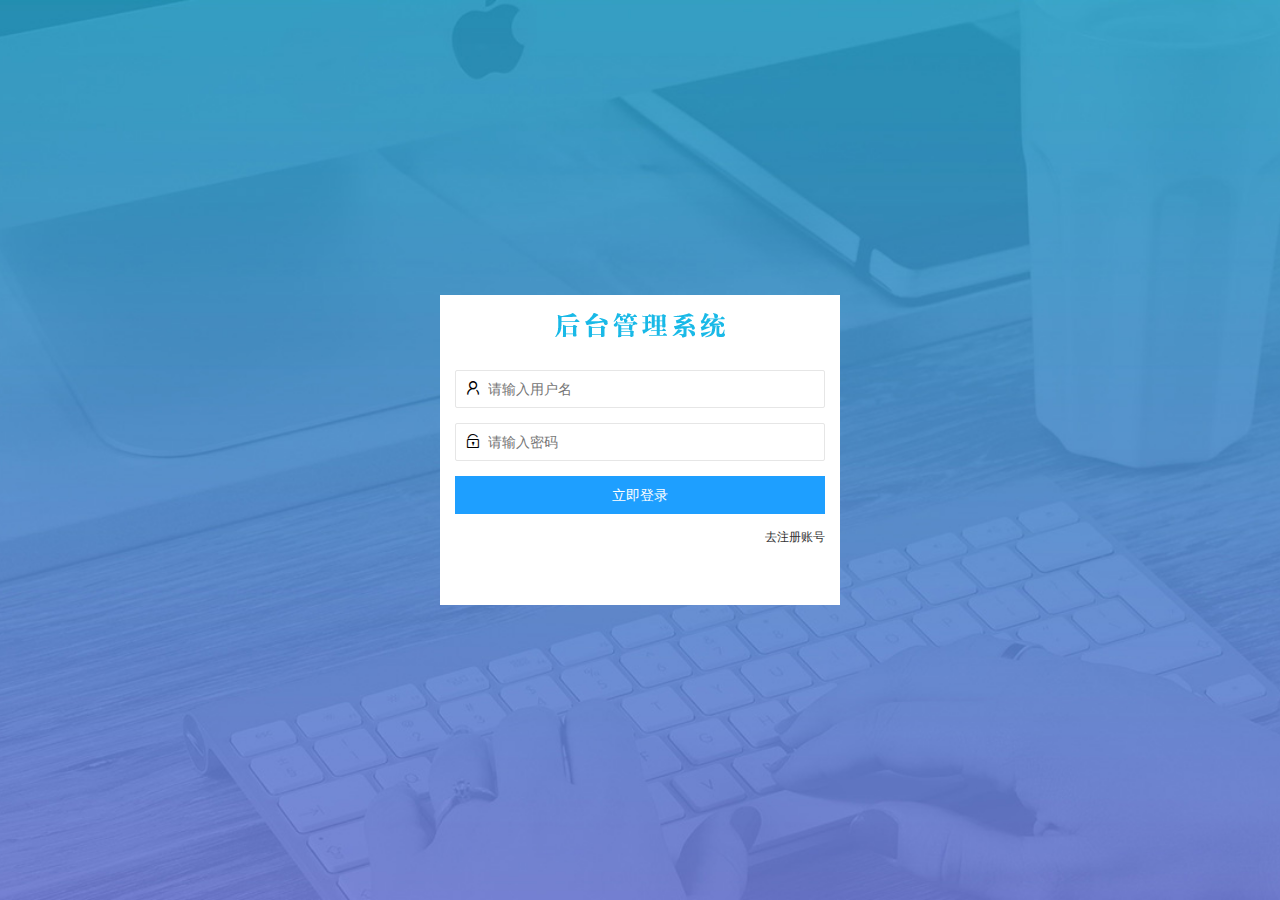
==== commit b7f61abc: "提交" ====
--- a/login.html
+++ b/login.html
@@ -4,6 +4,7 @@
     <meta charset="UTF-8" />
     <meta http-equiv="X-UA-Compatible" content="IE=edge" />
     <meta name="viewport" content="width=device-width, initial-scale=1.0" />
+    <title>登录注册页面</title>
     <title>大事件登录/注册</title>
     <!-- 导入layui的样式表 -->
     <link rel="stylesheet" href="/assets/fonts/iconfont.css" />
@@ -12,9 +13,10 @@
     <link rel="stylesheet" href="/assets/css/login.css" />
   </head>
   <body>
+
     <!-- 头部logo区域 -->
     <div class="layui-main">
-      <img src="./assets/images/logo.png" alt="" />
+      <img src="/home/dashboard.html" alt="" />
     </div>
     <!-- 登录注册区域 -->
     <div class="loginAndRegbox">
@@ -128,4 +130,4 @@
     <script src="/assets/fonts/iconfont.js"></script>
     <script src="/assets/js/login.js"></script>
   </body>
-</html>
+</html>